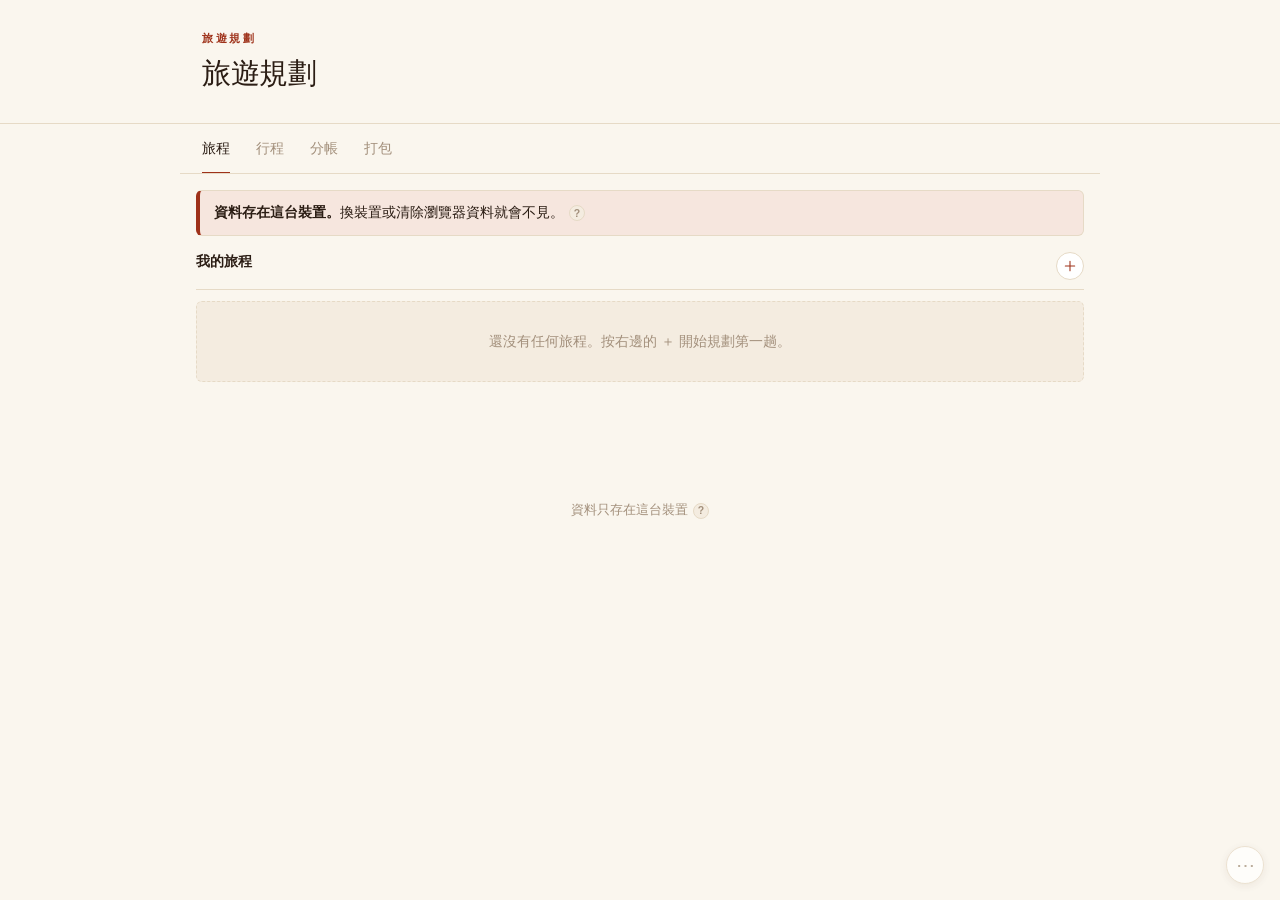
==== index.html @ a8b586dc "退回介面重新整理，回到上一版 使用者反映改壞了，整包先退回 19ecd41 的狀態。 被退掉的內容在 5af1d68，要挑項目重做時從那個 commit 取。  index.html 的版本號跟著回到" ====
<!DOCTYPE html>
<html lang="zh-Hant">
<head>
<meta charset="utf-8">
<meta name="viewport" content="width=device-width, initial-scale=1, viewport-fit=cover">
<meta name="description" content="旅遊規劃工具：行程安排、分帳結算、打包清單。資料存在自己的瀏覽器，不上傳任何伺服器。">
<meta name="theme-color" content="#1f6f5c">
<title>旅遊規劃 — 行程 · 分帳 · 打包清單</title>
<link rel="icon" href="data:image/svg+xml,<svg xmlns='http://www.w3.org/2000/svg' viewBox='0 0 100 100'><text y='.9em' font-size='90'>✈️</text></svg>">
<!-- 版本號 ?v=N：改過 js/ 或 css/ 之後要把 N 加 1，
     否則瀏覽器會沿用舊檔，造成新舊程式混在一起。-->
<link rel="stylesheet" href="css/style.css?v=18">
</head>
<body>

<header class="topbar">
  <div class="topbar-inner">
    <div class="head-main">
      <div class="eyebrow" id="headerEyebrow">Trip</div>
      <h1 id="headerTitle">旅遊規劃</h1>
      <div class="head-meta" id="headerMeta"></div>
      <div id="syncStatus" class="sync-status" hidden></div>
    </div>

  </div>
</header>

<div id="readonlyBar" class="readonly-bar" hidden>
  👀 你正在看別人分享的行程「<strong id="readonlyName"></strong>」，這是唯讀的，改不了。
</div>

<nav id="tabs" class="tabs" aria-label="主要分頁"></nav>

<main id="view" class="view"></main>

<footer class="foot">
  <p id="footNote"></p>
</footer>

<!-- 偶爾才用的操作放畫面下方，手機單手好按 -->
<nav id="headerActions" class="actionbar" aria-label="工具"></nav>

<script src="js/settle.js?v=18"></script>
<script src="js/store.js?v=18"></script>
<script src="js/cloud.js?v=18"></script>
<script src="js/share.js?v=18"></script>
<script src="js/ui.js?v=18"></script>
<script src="js/trips.js?v=18"></script>
<script src="js/itinerary.js?v=18"></script>
<script src="js/expenses.js?v=18"></script>
<script src="js/checklist.js?v=18"></script>
<script src="js/settings.js?v=18"></script>
<script src="js/app.js?v=18"></script>
</body>
</html>
---- css/style.css ----
/* style.css — 外觀樣式
 * 顏色都定義在最上面的 :root，想換色系只要改這一區就好。
 * 同時支援淺色與深色模式（跟著系統設定走）。
 */

:root {
  /* ===== 日本傳統色：秋天賞楓 =====
     砥粉 #D4BE9A ・ 狐色 #C68E3F ・ 琥珀 #C96B1E ・ 落栗 #9E3119 ・ 赤銅 #76210F
     底色與線條由「砥粉」調淡而來，文字由「赤銅」調深而來。            */
  --bg:        #faf6ee;   /* 砥粉調到最淡 */
  --surface:   #ffffff;
  --surface-2: #f4ece0;
  --line:      #e6dac6;
  --line-2:    #f1e9dc;
  --text:      #2b1d14;   /* 赤銅調深 */
  --text-soft: #6d5a4a;
  --muted:     #a3907c;

  --brand:     #9e3119;   /* 落栗：主強調色 */
  --brand-ink: #fff8f4;
  --brand-soft:#f6e6de;

  --gold:      #a8761f;   /* 狐色調深，白底上才讀得清楚（金額用） */
  --amber:     #c96b1e;   /* 琥珀 */

  /* 完成狀態刻意留一個低彩度的綠。這組傳統色全是暖色，
     若「已完成」也用暖色，就跟金額、強調色分不出來了。 */
  --ok:        #5f6e47;
  --ok-soft:   #edf0e6;
  --warn:      #a8761f;
  --warn-soft: #faf0dc;
  --danger:    #76210f;   /* 赤銅：比落栗更深，刪除才分得出來 */
  --danger-soft:#f7e7e2;

  /* 整個配色裡最深的顏色：深咖啡，由赤銅延伸而來。
     提示泡泡、浮動訊息、遮罩都用它，不使用黑色。 */
  --deep:      #3b2317;
  --deep-ink:  #faf6ee;
  --shadow-rgb: 74,45,26;   /* 所有陰影都用這個咖啡色調，不用純黑 */

  --radius:    8px;
  --radius-sm: 6px;
  --shadow:    0 1px 2px rgba(74,45,26,.05), 0 4px 16px rgba(74,45,26,.045);
  --maxw:      920px;
}

@media (prefers-color-scheme: dark) {
  :root:not([data-theme="light"]) {
    --bg:        #1d1511;
    --surface:   #271d17;
    --surface-2: #2f241c;
    --line:      #3d2f24;
    --line-2:    #2f241c;
    --text:      #f2e9dd;
    --text-soft: #bba894;
    --muted:     #8d7b68;

    --brand:     #d4714f;   /* 落栗打亮，深底上才看得清 */
    --brand-ink: #241611;
    --brand-soft:#3a211a;

    --gold:      #d9a24a;
    --amber:     #e08a3e;

    --ok:        #93a876;
    --ok-soft:   #2a3225;
    --warn:      #d9a24a;
    --warn-soft: #342711;
    --danger:    #e08168;
    --danger-soft:#3a1f17;

    /* 深色模式下底色已經很暗，泡泡要比底色「亮一階」才看得出來 */
    --deep:      #4d3a2b;
    --deep-ink:  #f6efe4;
    --shadow-rgb: 18,10,5;   /* 連陰影都用深咖啡，整份配色沒有純黑 */

    --shadow:    0 1px 2px rgba(18,10,5,.5), 0 4px 16px rgba(18,10,5,.35);
  }
}

* { box-sizing: border-box; }

html { -webkit-text-size-adjust: 100%; }

body {
  margin: 0;
  background: var(--bg);
  color: var(--text);
  font-family: "Noto Sans TC", "PingFang TC", "Microsoft JhengHei", -apple-system,
               BlinkMacSystemFont, "Segoe UI", Roboto, sans-serif;
  font-size: 15px;
  line-height: 1.65;
  -webkit-font-smoothing: antialiased;
}

h1, h2, h3, h4 { margin: 0; line-height: 1.35; }
a { color: var(--brand); }

/* ---------- 頂部：旅程名稱當主角，操作鈕收在右上 ---------- */
.topbar {
  background: var(--bg);
  border-bottom: 1px solid var(--line);
}
.topbar-inner {
  max-width: var(--maxw); margin: 0 auto;
  padding: 30px 22px 22px;
  display: flex; align-items: flex-start; gap: 14px;
}
.head-main { flex: 1; min-width: 0; }
.eyebrow {
  font-size: 10.5px; letter-spacing: .24em; text-transform: uppercase;
  color: var(--brand); font-weight: 600;
}
#headerTitle {
  font-size: 29px; font-weight: 300; letter-spacing: -.01em;
  margin: 8px 0 9px; line-height: 1.25;
}
.head-meta {
  display: flex; gap: 17px; flex-wrap: wrap;
  font-size: 12.5px; color: var(--text-soft);
  font-variant-numeric: tabular-nums;
}
.head-meta b { font-weight: 500; color: var(--text); }


.readonly-bar {
  background: var(--warn-soft); color: var(--warn);
  border-bottom: 1px solid var(--line);
  padding: 9px 16px; font-size: 14px; text-align: center;
}

/* ---------- 分頁列：純文字，靠底線標示目前位置 ---------- */
.tabs {
  position: sticky; top: 0; z-index: 20;
  background: var(--bg);
  border-bottom: 1px solid var(--line);
  display: flex; gap: 26px;
  max-width: var(--maxw); margin: 0 auto;
  padding: 0 22px;
  overflow-x: auto; scrollbar-width: none;
}
.tabs::-webkit-scrollbar { display: none; }
.tab {
  flex: none;
  appearance: none; border: 0; background: none; cursor: pointer;
  font: inherit; font-size: 14px; font-weight: 400;
  color: var(--muted);
  padding: 13px 0 12px;
  border-bottom: 2px solid transparent;
  margin-bottom: -1px; white-space: nowrap;
}
.tab:hover { color: var(--text); }
.tab.on { color: var(--text); border-bottom-color: var(--brand); font-weight: 500; }

/* ---------- 版面 ---------- */
.view { max-width: var(--maxw); margin: 0 auto; padding: 16px 16px 48px; }

/* 預設不用卡片，內容直接攤在底色上，靠標題與細線分段（秋 1 的作法） */
.block {
  background: none; border: 0; box-shadow: none;
  padding: 0; margin-bottom: 38px;
}
/* 只有需要被一眼看到的區塊才做成卡片 */
.block.is-card {
  background: var(--surface);
  border: 1px solid var(--line);
  border-radius: var(--radius);
  box-shadow: var(--shadow);
  padding: 19px 20px;
}
.block-head {
  display: flex; align-items: center; gap: 12px; flex-wrap: wrap;
  margin-bottom: 14px; padding-bottom: 11px;
  border-bottom: 1px solid var(--line);
}
.block.is-card > .block-head { border-bottom: 0; padding-bottom: 0; }
/* 主標：大、深色，一眼看得出是這一頁的主題 */
.block-head h2 {
  font-size: 19px; font-weight: 500; letter-spacing: -.005em;
  color: var(--text);
  /* min-width: max-content 讓標題不會被右邊的控制項擠扁；
     放不下時是控制項換行，不是標題被切掉 */
  flex: 1 1 auto; min-width: max-content;
}
.block-head-tag {
  font-size: 11px; letter-spacing: .14em; text-transform: uppercase;
  color: var(--muted); border: 1px solid var(--line);
  border-radius: 20px; padding: 1px 9px;
}
.count {
  display: inline-block; margin-left: 7px;
  background: var(--surface-2); color: var(--text-soft);
  border-radius: 20px; padding: 1px 9px; font-size: 12px; font-weight: 600;
}
.total { font-weight: 700; color: var(--brand); }
.sub-hint { font-weight: 400; font-size: 12px; color: var(--muted); }
.muted { color: var(--muted); font-size: 13px; margin: 6px 0; }
.muted.pad { padding: 0 2px 8px; }
.small { font-size: 13px; }
.right { text-align: right; }
.nowrap { white-space: nowrap; }

/* ---------- 按鈕 ---------- */
.btn {
  appearance: none; cursor: pointer; font: inherit;
  font-size: 14px; font-weight: 600;
  padding: 8px 15px; border-radius: var(--radius-sm);
  border: 1px solid transparent;
  transition: filter .12s, background .12s;
}
.btn:active { transform: translateY(1px); }
.btn-primary { background: var(--brand); color: var(--brand-ink); }
.btn-primary:hover { filter: brightness(1.08); }
.btn-ghost { background: var(--surface-2); color: var(--text); border-color: var(--line); }
.btn-ghost:hover { background: var(--line); }
.btn-danger-ghost { background: none; color: var(--danger); border-color: var(--danger); }
.btn-sm { padding: 5px 11px; font-size: 13px; }
.btn-row { display: flex; gap: 8px; flex-wrap: wrap; }

.icon-btn {
  appearance: none; background: none; border: 0; cursor: pointer;
  font-size: 15px; line-height: 1;
  padding: 6px; border-radius: 6px; color: var(--text-soft);
}
.icon-btn:hover { background: var(--surface-2); }
.icon-btn:disabled { opacity: .25; cursor: default; }
.icon-btn:disabled:hover { background: none; }

/* ---------- 提示框 ---------- */
.notice {
  background: var(--brand-soft); color: var(--text);
  border: 1px solid var(--line); border-left: 4px solid var(--brand);
  border-radius: var(--radius-sm);
  padding: 11px 14px; font-size: 13.5px; margin-bottom: 16px;
}
.notice-warn { background: var(--warn-soft); border-left-color: var(--warn); }
.notice ul { margin: 6px 0 0; padding-left: 20px; }

.empty {
  color: var(--muted); font-size: 14px; text-align: center;
  padding: 28px 16px;
  background: var(--surface-2); border-radius: var(--radius-sm);
  border: 1px dashed var(--line);
}
.empty-act { margin-top: 12px; }

/* ---------- 旅程卡片 ---------- */
.trip-list { display: grid; gap: 10px; }
.trip-card {
  display: flex; align-items: stretch; gap: 8px;
  border: 1px solid var(--line); border-radius: var(--radius);
  background: var(--surface);
  overflow: hidden;
}
.trip-card {
  background: var(--surface); border-color: var(--line);
}
.trip-card.is-current {
  border-color: var(--line);
  box-shadow: inset 3px 0 0 var(--brand);
}
.trip-card-main { flex: 1; min-width: 0; padding: 13px 15px; cursor: pointer; }
.trip-card-main:hover h3 { color: var(--brand); }
.trip-card-main h3 { font-size: 16px; display: flex; align-items: center; gap: 8px; flex-wrap: wrap; }
.trip-card-side { display: flex; flex-direction: column; justify-content: center; padding-right: 8px; gap: 2px; }
.trip-meta { color: var(--text-soft); font-size: 13px; margin-top: 2px; }
.trip-stats {
  display: flex; gap: 12px; flex-wrap: wrap;
  margin-top: 7px; font-size: 12.5px; color: var(--muted);
}
.pill {
  background: none; color: var(--brand);
  border: 1px solid var(--brand);
  font-size: 10.5px; font-weight: 500; padding: 0 8px; border-radius: 20px;
}

/* ---------- 成員標籤 ---------- */
.chip-row { display: flex; flex-wrap: wrap; gap: 7px; margin-bottom: 10px; }
.chip {
  display: inline-flex; align-items: center; gap: 4px;
  background: var(--surface-2); border: 1px solid var(--line);
  border-radius: 20px; padding: 4px 6px 4px 13px; font-size: 14px;
}
.chip-x {
  appearance: none; background: none; border: 0; cursor: pointer;
  color: var(--muted); font-size: 12px; padding: 2px 5px; border-radius: 50%;
}
.chip-x:hover { background: var(--danger-soft); color: var(--danger); }

/* ---------- 表格 ---------- */
.table { width: 100%; border-collapse: collapse; font-size: 14px; margin: 6px 0 4px; }
.table th {
  text-align: left; font-size: 12px; font-weight: 600; color: var(--muted);
  padding: 7px 8px; border-bottom: 1px solid var(--line); white-space: nowrap;
}
.table th.right { text-align: right; }
.table td { padding: 9px 8px; border-bottom: 1px solid var(--line); vertical-align: top; }
.table tr:last-child td { border-bottom: 0; }
.exp-title { font-weight: 600; }
.exp-sub { font-size: 12px; color: var(--muted); }
.tag {
  display: inline-block; font-size: 11px; font-weight: 600;
  background: var(--surface-2); color: var(--muted);
  border: 1px solid var(--line); border-radius: 4px; padding: 0 5px;
}
.tag-ok { background: var(--ok-soft); color: var(--ok); border-color: transparent; }

/* ---------- 行程時間軸 ---------- */
.day-tabs {
  display: flex; gap: 3px; flex-wrap: wrap; margin: 2px 0 0;
}
.day-tab {
  appearance: none; cursor: pointer; font: inherit;
  flex: 0 0 auto;
  background: none; border: 1px solid transparent;
  border-radius: 3px; padding: 5px 13px;
  font-size: 12.5px; color: var(--muted);
  font-variant-numeric: tabular-nums;
}
.day-tab:hover { color: var(--text); }
.day-tab.on { background: var(--brand); border-color: var(--brand); color: var(--brand-ink); font-weight: 500; }

.day-head {
  display: flex; align-items: baseline; gap: 10px 12px; flex-wrap: wrap;
  padding: 24px 0 12px; border-bottom: 1px solid var(--line); margin-bottom: 4px;
}
/* 日期要完整顯示，不可以被右邊的控制項擠到換行 */
.day-head h3 { font-size: 17px; font-weight: 500; flex: 1 0 100%; }
@media (min-width: 620px) { .day-head h3 { flex: 1 1 auto; } }
.day-head-side { flex: 1; justify-content: flex-end; }

/* 沒有標題、只有按鈕的那一行，不要畫分隔線 */
.block-head-bare { border-bottom: 0; padding-bottom: 0; margin-bottom: 0; }
.day-head-side { display: flex; align-items: center; gap: 10px; }
.day-head-side .muted { margin: 0; }

.timeline { list-style: none; margin: 0; padding: 0; }
.tl-item {
  display: grid;
  grid-template-columns: 62px 1fr auto;
  gap: 18px; align-items: start;
  padding: 21px 0; border-bottom: 1px solid var(--line-2);
}
.tl-item:last-child { border-bottom: 0; }

/* 左欄：時間在上、類型在下，是這一列唯一的彩色 */
.tl-when { padding-top: 1px; }
.tl-time {
  font-size: 13px; font-weight: 500; letter-spacing: .02em;
  font-variant-numeric: tabular-nums; color: var(--brand);
}
.tl-kind { font-size: 11px; color: var(--muted); margin-top: 1px; }
.tl-kind.type-fly  { color: var(--brand); }

.tl-body { min-width: 0; }
.tl-title { font-weight: 600; }
.tl-place, .tl-note, .tl-link, .tl-costline { font-size: 13px; margin-top: 2px; }
.tl-place { color: var(--text-soft); }
/* 備註左邊一條細槓，跟地點區隔開（秋 1 的做法） */
.tl-note {
  color: var(--muted); white-space: pre-wrap;
  margin-top: 7px; padding-left: 12px;
  border-left: 2px solid var(--line);
}
.tl-cost { color: var(--brand); font-weight: 600; }
.tl-actions {
  display: flex; align-items: center; gap: 1px; flex-wrap: wrap;
  justify-content: flex-end; opacity: .45; transition: opacity .12s;
}
.tl-item:hover .tl-actions, .tl-actions:focus-within { opacity: 1; }
@media (hover: none) { .tl-actions { opacity: .75; } }

/* ---------- 結算 ---------- */
.transfers { list-style: none; margin: 0 0 6px; padding: 0; }
.transfers li {
  display: flex; align-items: center; gap: 9px; flex-wrap: wrap;
  background: var(--surface-2); border: 1px solid var(--line);
  border-radius: var(--radius-sm);
  padding: 11px 14px; margin-bottom: 8px; font-size: 15px;
}
.transfers .arrow { color: var(--brand); font-weight: 700; }
.transfers .amt { margin-left: auto; font-weight: 800; color: var(--brand); font-size: 16px; }
.all-clear {
  background: var(--ok-soft); color: var(--ok);
  border-radius: var(--radius-sm); padding: 14px; text-align: center; font-weight: 600;
}
.net { font-weight: 600; font-size: 13px; white-space: nowrap; }
.net-plus { color: var(--ok); }
.net-minus { color: var(--danger); }

/* ---------- 打包清單 ---------- */
.progress-wrap { margin-bottom: 18px; }
.progress {
  height: 9px; background: var(--surface-2); border-radius: 20px;
  overflow: hidden; border: 1px solid var(--line);
}
.progress-bar { height: 100%; background: var(--brand); transition: width .25s ease; }
.progress-text { font-size: 13px; color: var(--text-soft); margin-top: 6px; }

.cl-group { border-top: 1px solid var(--line); padding-top: 12px; margin-top: 12px; }
.cl-group:first-of-type { border-top: 0; margin-top: 0; }
.cl-group-head { display: flex; align-items: center; gap: 8px; margin-bottom: 4px; }
.cl-group-head h3 { font-size: 15px; flex: 1; }
.cl-group-act { display: flex; gap: 1px; }
.cl-items { list-style: none; margin: 0; padding: 0; }
.cl-item {
  display: flex; align-items: center; gap: 6px;
  padding: 3px 0; border-bottom: 1px solid transparent;
}
.cl-item:hover { border-bottom-color: var(--line); }
.cl-check { flex: 1; display: flex; align-items: center; gap: 9px; cursor: pointer; padding: 4px 0; }
.cl-check input { width: 17px; height: 17px; accent-color: var(--brand); flex: none; }
.cl-item.done .cl-check span { text-decoration: line-through; color: var(--muted); }

/* ---------- 分頭行動 ---------- */
.tl-split { position: relative; padding-left: 13px; }
.tl-split:before {
  content: ""; position: absolute; left: 0; top: 18px; bottom: 18px;
  width: 2px; background: var(--ok); border-radius: 2px;
}

.tl-party {
  display: inline-block; margin-left: 8px;
  font-size: 11.5px; font-weight: 600; vertical-align: middle;
  background: var(--brand-soft); color: var(--brand);
  border-radius: 20px; padding: 1px 9px; white-space: nowrap;
}
.member-filter {
  font: inherit; font-size: 13px; padding: 4px 8px;
  background: var(--surface); color: var(--text);
  border: 1px solid var(--line); border-radius: 6px; max-width: 150px;
}

/* ---------- 設定面板 ---------- */
.modal-wide { max-width: 560px; }
.set-sec { padding-bottom: 18px; margin-bottom: 18px; border-bottom: 1px solid var(--line); }
.set-sec:last-child { border-bottom: 0; margin-bottom: 0; padding-bottom: 0; }
.set-title { font-size: 15px; display: flex; align-items: center; gap: 9px; margin-bottom: 4px; }
.pill-sm {
  font-size: 11px; font-weight: 600; padding: 1px 9px; border-radius: 20px;
  background: var(--surface-2); color: var(--muted); border: 1px solid var(--line);
}
.pill-sm.on { background: var(--ok-soft); color: var(--ok); border-color: transparent; }

/* ---------- 同步狀態 ---------- */
.sync-status { font-size: 11.5px; color: var(--muted); margin-top: 1px; }
.sync-ok { color: var(--ok); }
.sync-saving, .sync-loading { color: var(--brand); }
.sync-pending { color: var(--warn); }
.sync-error, .sync-conflict { color: var(--danger); font-weight: 600; }

/* ---------- 行程的示意圖 ---------- */
.tl-image { margin: 6px 0 2px; }
.tl-image img {
  max-width: 100%; width: 260px; height: auto;
  border-radius: var(--radius-sm); border: 1px solid var(--line);
  display: block; background: var(--surface-2);
}
.img-bad { font-size: 12px; color: var(--danger); }

/* ---------- 支出的備註與指定項目 ---------- */
.exp-note { font-size: 12.5px; color: var(--text-soft); margin-top: 1px; white-space: pre-wrap; }
.exp-extra { font-size: 12.5px; color: var(--brand); margin-top: 1px; }

/* ---------- 指定項目的編輯列 ---------- */
.extras { display: flex; flex-direction: column; gap: 8px; margin-bottom: 8px; }
.extra-row {
  border: 1px solid var(--line); border-radius: var(--radius-sm);
  background: var(--surface-2); padding: 9px 10px;
}
.extra-top { display: flex; gap: 6px; align-items: center; }
.extra-top .extra-label { flex: 1 1 auto; min-width: 0; }
.extra-top .extra-amount { flex: 0 0 90px; }
.extra-row input {
  font: inherit; font-size: 14px; padding: 6px 9px;
  background: var(--surface); color: var(--text);
  border: 1px solid var(--line); border-radius: 6px;
}
.extra-members { display: flex; flex-wrap: wrap; gap: 5px; margin-top: 7px; }
.check-sm { padding: 3px 10px; font-size: 13px; }
.check-sm input { width: 14px; height: 14px; }

.field-note label { margin-bottom: 3px; }
.note-text { font-size: 14px; color: var(--text-soft); white-space: pre-wrap; line-height: 1.6; }

/* ---------- 跳出視窗 ---------- */
.modal-back {
  position: fixed; inset: 0; z-index: 100;
  background: rgba(59,35,23,.46);   /* 深咖啡半透明，不用黑 */
  display: flex; align-items: flex-end; justify-content: center;
  padding: 0;
}
@media (min-width: 640px) { .modal-back { align-items: center; padding: 24px; } }

.modal {
  background: var(--surface); color: var(--text);
  border-radius: var(--radius) var(--radius) 0 0;
  width: 100%; max-width: 520px;
  max-height: 92vh; display: flex; flex-direction: column;
  box-shadow: 0 -8px 40px rgba(var(--shadow-rgb),.26);
}
@media (min-width: 640px) { .modal { border-radius: var(--radius); } }

.modal-head {
  display: flex; align-items: center; gap: 10px;
  padding: 14px 16px; border-bottom: 1px solid var(--line);
}
.modal-head h3 { font-size: 16px; flex: 1; }
.modal-body { padding: 16px; overflow-y: auto; }
.modal-foot {
  display: flex; align-items: center; gap: 8px;
  padding: 12px 16px; border-top: 1px solid var(--line);
}
.spacer { flex: 1; }

.field { margin-bottom: 14px; }
.field:last-child { margin-bottom: 0; }
.field label {
  display: block; font-size: 13px; font-weight: 600;
  color: var(--text-soft); margin-bottom: 5px;
}
.req { color: var(--danger); }
.field input, .field select, .field textarea, .share-url {
  width: 100%; font: inherit; font-size: 15px;
  padding: 9px 11px;
  background: var(--surface); color: var(--text);
  border: 1px solid var(--line); border-radius: var(--radius-sm);
}
.field input:focus, .field select:focus, .field textarea:focus {
  outline: 2px solid var(--brand); outline-offset: -1px; border-color: var(--brand);
}
.field textarea { resize: vertical; }
.hint { font-size: 12px; color: var(--muted); margin-top: 4px; }

.checks { display: flex; flex-wrap: wrap; gap: 6px; }
.check {
  display: inline-flex; align-items: center; gap: 6px;
  background: var(--surface-2); border: 1px solid var(--line);
  border-radius: 20px; padding: 6px 13px; cursor: pointer; font-size: 14px;
}
.check input { width: 16px; height: 16px; accent-color: var(--brand); }
.check:has(input:checked) { background: var(--brand-soft); border-color: var(--brand); }

.share-url { font-family: ui-monospace, SFMono-Regular, Menlo, monospace; font-size: 12px; word-break: break-all; }

/* ---------- 浮動提示 ---------- */
.toast-box {
  position: fixed; left: 50%; bottom: 24px; transform: translateX(-50%);
  z-index: 200; display: flex; flex-direction: column; gap: 8px; align-items: center;
  pointer-events: none;
}
.toast {
  background: var(--deep); color: var(--deep-ink);
  padding: 11px 16px; border-radius: var(--radius-sm);
  font-size: 13.5px; line-height: 1.6; max-width: min(320px, calc(100vw - 32px));
  box-shadow: 0 6px 24px rgba(var(--shadow-rgb),.26);
  transition: opacity .4s, transform .4s;
}
.toast-bad { background: var(--danger); }
.toast.out { opacity: 0; transform: translateY(8px); }

/* ---------- 頁尾 ---------- */
.foot {
  max-width: var(--maxw); margin: 0 auto;
  padding: 20px 16px 40px; color: var(--muted); font-size: 12.5px; text-align: center;
}
.foot p { margin: 4px 0; }
.foot code { background: var(--surface-2); padding: 1px 5px; border-radius: 4px; }

/* ---------- 手機調整 ---------- */
@media (max-width: 560px) {
  .topbar-inner { padding: 22px 18px 18px; }
  #headerTitle { font-size: 25px; margin: 7px 0 8px; }
  .head-meta { gap: 13px; font-size: 12px; }
  .tabs { padding: 0 18px; gap: 22px; }
  .view { padding: 14px 18px 48px; }
  .block { margin-bottom: 30px; }
  .block.is-card { padding: 16px 15px; }

  /* 窄螢幕：操作鈕換到下一行，內容才有完整寬度 */
  .tl-item { grid-template-columns: 54px 1fr; gap: 14px; }
  .tl-actions { grid-column: 2 / -1; justify-content: flex-start; margin-top: 4px; }

  .trip-stats { gap: 9px; }
  .table { font-size: 13px; }
  .table th, .table td { padding: 7px 5px; }
}

.filter-note {
  flex-basis: 100%; font-size: 12px; color: var(--muted);
  background: var(--surface-2); border-radius: 6px; padding: 5px 10px; margin-top: 2px;
}

/* =====================================================================
   秋 1「和紙」的排版細節
   顏色在檔案最上面的 :root，這一區只處理字體與線條的質感。
   ===================================================================== */

/* 數字一律等寬，上下列才對得齊（金額、時間、日期） */
.tl-time, .table td, .table th, .net, .transfers .amt, .total,
.trip-stats, .progress-text, .day-d, .exp-sub {
  font-variant-numeric: tabular-nums;
}

/* 時間用楓紅，是時間軸上唯一的彩色，一眼抓得到節奏 */
.tl-time { color: var(--brand); font-weight: 500; }

/* 標題字重放輕一點，少一些壓迫感 */
.block-head h2 { font-weight: 500; letter-spacing: .01em; }
.trip-card-main h3 { font-weight: 500; }
.day-head h3 { font-weight: 500; }

/* 區塊小標改成間距較開的灰字，像書的章節標 */
.sub-hint { letter-spacing: 0; text-transform: none; font-size: 12px; }

/* 金額用銀杏黃，跟楓紅的「重點」區隔開 */
.tl-cost { color: var(--gold); }

/* 線條細一點、暖一點 */
.table td, .table th { border-bottom-color: var(--line-2); }
.tl-item { border-bottom-color: var(--line-2); }
.cl-item:hover { border-bottom-color: var(--line); }

/* 當天日期底下那條線用楓紅，分段更清楚 */


/* 小標與上一段之間要留白，不然會黏在一起 */

/* ---------- 已結清 ---------- */
.settle-btn { margin-left: 10px; flex: none; }
.net-zero { color: var(--ok); }
.muted-cell { color: var(--muted); font-size: 13px; }


/* =====================================================================
   說明圓圈：長句收起來，點一下（電腦滑過去）才顯示
   ===================================================================== */
.hint-dot {
  appearance: none; cursor: pointer; font: inherit;
  display: inline-flex; align-items: center; justify-content: center;
  width: 16px; height: 16px; padding: 0; margin-left: 5px;
  border-radius: 50%; border: 1px solid var(--line);
  background: var(--surface-2); color: var(--muted);
  font-size: 10.5px; font-weight: 700; line-height: 1;
  vertical-align: middle; flex: none;
}
.hint-dot:hover, .hint-dot:focus-visible {
  background: var(--brand); border-color: var(--brand); color: var(--brand-ink); outline: none;
}
/* 提示泡泡與浮動訊息共用同一套外觀：深咖啡底、同樣的圓角與陰影 */
.hint-bubble {
  position: absolute; z-index: 300;
  background: var(--deep); color: var(--deep-ink);
  border-radius: var(--radius-sm); padding: 11px 16px;
  font-size: 13.5px; line-height: 1.6;
  box-shadow: 0 6px 24px rgba(var(--shadow-rgb),.26);
}

/* 同步狀態移到頁首標題下方 */
.sync-status { margin-top: 7px; }


/* =====================================================================
   區塊標題列：標題在左、「＋」在右
   主標（block-head h2）比小標（sec-title）大一級，層次才看得出來
   ===================================================================== */
.sec-head {
  display: flex; align-items: baseline; gap: 10px;
  margin: 30px 0 11px; padding-bottom: 9px;
  border-bottom: 1px solid var(--line);
}
.sec-head:first-of-type { margin-top: 4px; }
.sec-title { font-size: 14px; font-weight: 600; color: var(--text); flex: none; }
.sec-hint { font-size: 12px; color: var(--muted); }
.sec-head .spacer { flex: 1; }
.sec-head .btn-sm { align-self: center; }

.icon-add {
  appearance: none; cursor: pointer; font: inherit;
  width: 28px; height: 28px; flex: none; align-self: center;
  display: flex; align-items: center; justify-content: center;
  border: 1px solid var(--line); border-radius: 50%;
  background: var(--surface); color: var(--brand);
  font-size: 15px; line-height: 1; padding: 0;
}
.icon-add:hover { background: var(--brand); border-color: var(--brand); color: var(--brand-ink); }

/* 小標底下的內容要有呼吸空間 */
.sec-head + .chip-row, .sec-head + .table, .sec-head + .empty { margin-top: 2px; }

/* =====================================================================
   旅程清單：列表式，不用方框卡片
   ===================================================================== */
.trip-list { display: block; }
.trip-row {
  display: flex; align-items: flex-start; gap: 10px;
  padding: 16px 0 16px 14px;
  border-bottom: 1px solid var(--line-2);
  border-left: 3px solid transparent;
}
.trip-row:last-child { border-bottom: 0; }
.trip-row:hover { background: var(--surface-2); }
.trip-row.is-current { border-left-color: var(--brand); }
.trip-row-main { flex: 1; min-width: 0; cursor: pointer; }
.trip-row-title {
  font-size: 17px; font-weight: 500;
  display: flex; align-items: center; gap: 9px; flex-wrap: wrap;
}
.trip-row-main:hover .trip-row-title { color: var(--brand); }
.trip-row-range {
  font-size: 12.5px; color: var(--text-soft); margin-top: 3px;
  font-variant-numeric: tabular-nums;
}
.trip-row-stats { font-size: 12px; color: var(--muted); margin-top: 4px; }
.trip-row-side { display: flex; flex-direction: column; gap: 2px; flex: none; opacity: .5; }
.trip-row:hover .trip-row-side { opacity: 1; }
@media (hover: none) { .trip-row-side { opacity: .8; } }

/* ---------- 單色線條圖示 ---------- */
.ic { display: block; flex: none; }
.btn .ic, .act .ic { display: inline-block; vertical-align: -2px; }
.act .ic { display: block; margin: 0 auto; }
.icon-btn { display: inline-flex; align-items: center; justify-content: center; }
.tl-party { display: inline-flex; align-items: center; gap: 4px; }
.tl-party .ic { opacity: .8; }

/* 使用者自己填的分類圖示仍是 emoji；調成灰階，不跟主色搶注意力 */
.cl-group-head h3 { display: flex; align-items: center; gap: 7px; }
.cl-emoji { filter: grayscale(1); opacity: .65; font-size: 15px; }

/* =====================================================================
   右下角工具鈕：平常只是一顆小點，點開才展開三個動作
   不佔整排位置，也不搶注意力
   ===================================================================== */
#headerActions {
  position: fixed; right: 16px; z-index: 26;
  bottom: calc(16px + env(safe-area-inset-bottom));
  display: flex; flex-direction: column; align-items: flex-end; gap: 8px;
}
.tool-btn {
  appearance: none; cursor: pointer; font: inherit;
  width: 38px; height: 38px; padding: 0;
  display: flex; align-items: center; justify-content: center;
  border: 1px solid var(--line); border-radius: 50%;
  background: var(--surface); color: var(--muted);
  box-shadow: 0 2px 10px rgba(var(--shadow-rgb),.10);
  opacity: .72; transition: opacity .15s, color .15s;
}
.tool-btn:hover, .tool-btn[aria-expanded="true"] { opacity: 1; color: var(--brand); border-color: var(--brand); }
.tool-dots { font-size: 19px; line-height: 1; letter-spacing: 0; }

.tool-menu {
  display: flex; flex-direction: column; align-items: stretch; gap: 4px;
  background: var(--surface); border: 1px solid var(--line);
  border-radius: var(--radius); padding: 6px;
  box-shadow: 0 6px 26px rgba(var(--shadow-rgb),.16);
}
.tool-menu[hidden] { display: none; }
.tool-item {
  appearance: none; border: 0; background: none; cursor: pointer; font: inherit;
  display: flex; align-items: center; gap: 9px;
  padding: 8px 14px 8px 11px; border-radius: var(--radius-sm);
  font-size: 14px; color: var(--text); white-space: nowrap;
}
.tool-item:hover { background: var(--surface-2); color: var(--brand); }
.tool-item .ic { color: var(--muted); }
.tool-item:hover .ic { color: var(--brand); }

/* 唯讀模式只有一個動作，直接做成可見的小膠囊 */
.tool-solo {
  appearance: none; cursor: pointer; font: inherit;
  display: flex; align-items: center; gap: 7px;
  padding: 9px 16px; border-radius: 30px;
  border: 1px solid var(--brand); background: var(--brand); color: var(--brand-ink);
  font-size: 13.5px; font-weight: 500;
  box-shadow: 0 2px 12px rgba(var(--shadow-rgb),.18);
}

/* 小鈕是浮在內容上的，底部留一點空間免得蓋到最後一行 */
.view { padding-bottom: 56px; }

/* ---------- 打包清單：誰要帶 ---------- */
.cl-who {
  display: inline-flex; align-items: center; gap: 4px;
  margin-left: 8px; font-size: 11px; font-weight: 500;
  background: var(--ok-soft); color: var(--ok);
  border-radius: 20px; padding: 1px 9px; vertical-align: middle;
}
.cl-who .ic { opacity: .8; }
.cl-item.done .cl-who { opacity: .55; }
/* 只有某幾個人要帶的項目，左邊加一道細線 */
.cl-own { padding-left: 9px; border-left: 2px solid var(--ok-soft); }
.cl-item .icon-btn { opacity: .45; }
.cl-item:hover .icon-btn { opacity: 1; }
@media (hover: none) { .cl-item .icon-btn { opacity: .7; } }

.cl-group-act { align-items: center; }

/* 標題列右側的控制項收成一組，一起換行 */
.head-tools {
  display: flex; align-items: center; gap: 6px;
  margin-left: auto; flex-wrap: wrap;
}
.head-tools .member-filter { max-width: 130px; }
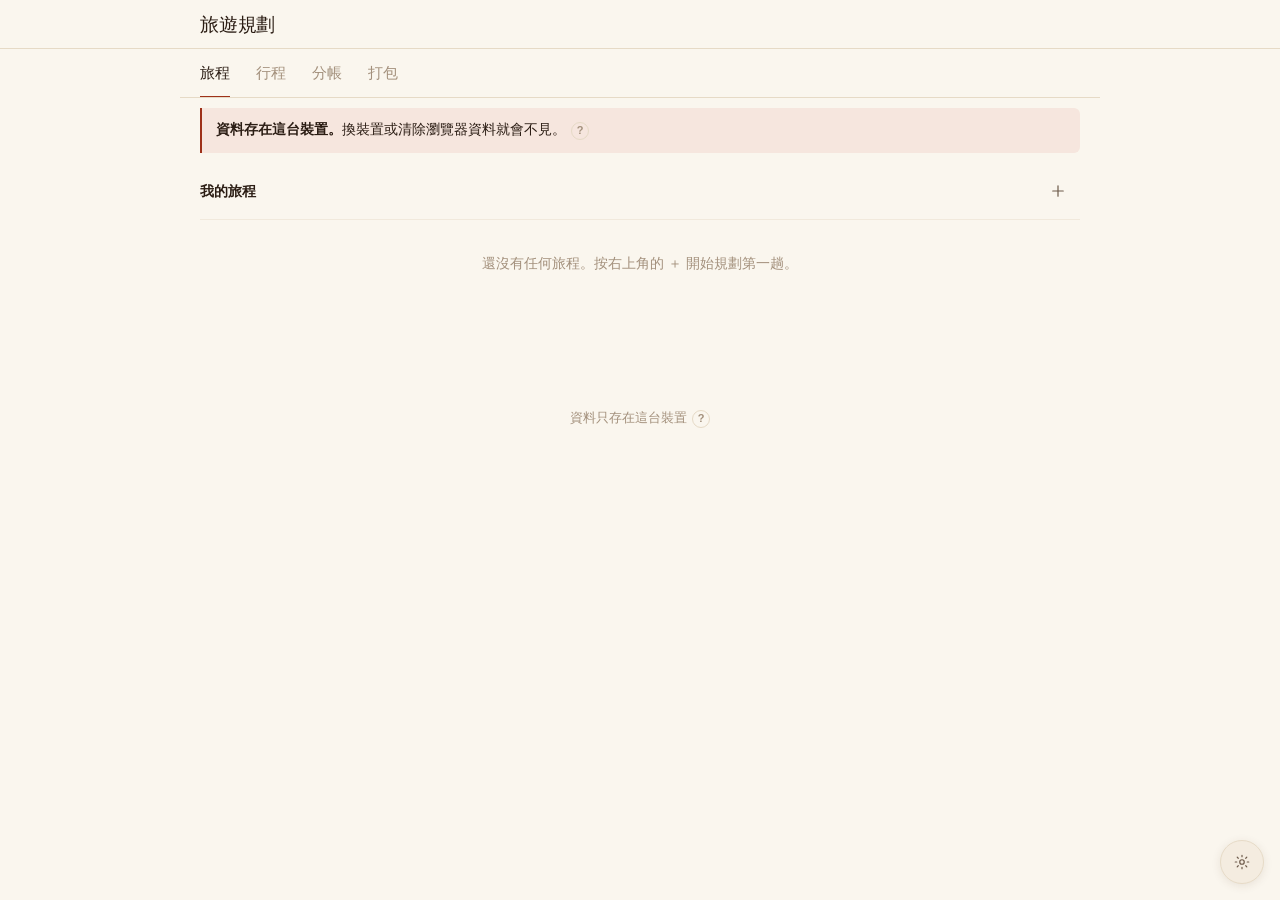
==== commit 5ee16687: "介面重整：按鈕全部統一成圖示，手機版不再擠在一起 配色完全沒動（:root 的色票一個字都沒改），這次只動版面與按鈕。 分帳計算、Google Sheets 欄位、備份與分享的資料格式也都沒動。  按" ====
--- a/index.html
+++ b/index.html
@@ -4,29 +4,28 @@
 <meta charset="utf-8">
 <meta name="viewport" content="width=device-width, initial-scale=1, viewport-fit=cover">
 <meta name="description" content="旅遊規劃工具：行程安排、分帳結算、打包清單。資料存在自己的瀏覽器，不上傳任何伺服器。">
-<meta name="theme-color" content="#1f6f5c">
+<meta name="theme-color" content="#faf6ee">
 <title>旅遊規劃 — 行程 · 分帳 · 打包清單</title>
-<link rel="icon" href="data:image/svg+xml,<svg xmlns='http://www.w3.org/2000/svg' viewBox='0 0 100 100'><text y='.9em' font-size='90'>✈️</text></svg>">
+<!-- 分頁圖示用單色線條的楓葉，不用 emoji（emoji 自帶顏色，會跟配色打架） -->
+<link rel="icon" href="data:image/svg+xml,<svg xmlns='http://www.w3.org/2000/svg' viewBox='0 0 24 24' fill='none' stroke='%239e3119' stroke-width='1.8' stroke-linecap='round' stroke-linejoin='round'><path d='M12 21v-5'/><path d='m12 16 5.5-3.2-1.6-.6 3.6-2.6-1.7-.5 2.2-2.6-4.3.5.4-2.3-2.6 1.3L12 3 10.5 6l-2.6-1.3.4 2.3-4.3-.5L6.2 9.1l-1.7.5 3.6 2.6-1.6.6z'/></svg>">
 <!-- 版本號 ?v=N：改過 js/ 或 css/ 之後要把 N 加 1，
      否則瀏覽器會沿用舊檔，造成新舊程式混在一起。-->
-<link rel="stylesheet" href="css/style.css?v=18">
+<link rel="stylesheet" href="css/style.css?v=19">
 </head>
 <body>
 
-<header class="topbar">
+<header class="topbar" id="topbar">
+  <!-- 低高度封面：用這趟旅程第一張現有的行程圖片，沒有圖片就不出現 -->
+  <div class="topbar-cover" id="headerCover" hidden></div>
   <div class="topbar-inner">
-    <div class="head-main">
-      <div class="eyebrow" id="headerEyebrow">Trip</div>
-      <h1 id="headerTitle">旅遊規劃</h1>
-      <div class="head-meta" id="headerMeta"></div>
-      <div id="syncStatus" class="sync-status" hidden></div>
-    </div>
-
+    <h1 id="headerTitle">旅遊規劃</h1>
+    <div class="head-meta" id="headerMeta"></div>
+    <div id="syncStatus" class="sync-status" hidden></div>
   </div>
 </header>
 
 <div id="readonlyBar" class="readonly-bar" hidden>
-  👀 你正在看別人分享的行程「<strong id="readonlyName"></strong>」，這是唯讀的，改不了。
+  你正在看別人分享的行程「<strong id="readonlyName"></strong>」，這是唯讀的，改不了。
 </div>
 
 <nav id="tabs" class="tabs" aria-label="主要分頁"></nav>
@@ -37,19 +36,19 @@
   <p id="footNote"></p>
 </footer>
 
-<!-- 偶爾才用的操作放畫面下方，手機單手好按 -->
+<!-- 偶爾才用的操作放畫面右下，手機單手好按 -->
 <nav id="headerActions" class="actionbar" aria-label="工具"></nav>
 
-<script src="js/settle.js?v=18"></script>
-<script src="js/store.js?v=18"></script>
-<script src="js/cloud.js?v=18"></script>
-<script src="js/share.js?v=18"></script>
-<script src="js/ui.js?v=18"></script>
-<script src="js/trips.js?v=18"></script>
-<script src="js/itinerary.js?v=18"></script>
-<script src="js/expenses.js?v=18"></script>
-<script src="js/checklist.js?v=18"></script>
-<script src="js/settings.js?v=18"></script>
-<script src="js/app.js?v=18"></script>
+<script src="js/settle.js?v=19"></script>
+<script src="js/store.js?v=19"></script>
+<script src="js/cloud.js?v=19"></script>
+<script src="js/share.js?v=19"></script>
+<script src="js/ui.js?v=19"></script>
+<script src="js/trips.js?v=19"></script>
+<script src="js/itinerary.js?v=19"></script>
+<script src="js/expenses.js?v=19"></script>
+<script src="js/checklist.js?v=19"></script>
+<script src="js/settings.js?v=19"></script>
+<script src="js/app.js?v=19"></script>
 </body>
 </html>
--- a/css/style.css
+++ b/css/style.css
@@ -78,6 +78,16 @@
   }
 }
 
+/* =====================================================================
+   版面與元件
+   配色在上面的 :root，這一區不碰顏色值，只用變數。
+
+   兩條規則，改東西前先看：
+   ① 一般內容不包卡片。靠「區塊標題 + 留白 + 細分隔線」分段。
+   ② 四個分頁上的按鈕一律是圖示鈕（.icon-btn），沒有底色、沒有中文字。
+      有文字的 .btn 只出現在彈出視窗與設定面板。
+   ===================================================================== */
+
 * { box-sizing: border-box; }
 
 html { -webkit-text-size-adjust: 100%; }
@@ -89,39 +99,67 @@
   font-family: "Noto Sans TC", "PingFang TC", "Microsoft JhengHei", -apple-system,
                BlinkMacSystemFont, "Segoe UI", Roboto, sans-serif;
   font-size: 15px;
-  line-height: 1.65;
+  line-height: 1.7;
   -webkit-font-smoothing: antialiased;
 }
 
 h1, h2, h3, h4 { margin: 0; line-height: 1.35; }
 a { color: var(--brand); }
 
-/* ---------- 頂部：旅程名稱當主角，操作鈕收在右上 ---------- */
-.topbar {
-  background: var(--bg);
-  border-bottom: 1px solid var(--line);
-}
+/* 鍵盤操作一定看得到焦點框；滑鼠點擊不會出現 */
+:focus-visible { outline: 2px solid var(--brand); outline-offset: 2px; border-radius: 6px; }
+
+/* 數字一律等寬，上下列才對得齊（金額、時間、日期） */
+.tl-time, .table td, .table th, .net, .transfers .amt, .total, .hm-item, .hm-range,
+.hm-amount, .trip-row-range, .trip-row-stats, .progress-text, .exp-sub, .day-tab, .count {
+  font-variant-numeric: tabular-nums;
+}
+
+/* =====================================================================
+   頂部：旅程頁顯示完整摘要，其他分頁只留精簡標題
+   ===================================================================== */
+.topbar { position: relative; background: var(--bg); border-bottom: 1px solid var(--line); }
+
+/* 低高度封面：用這趟旅程第一張現有的行程圖片，沒有圖片就整塊不出現。
+   下緣用底色漸層收掉，照片不會硬生生切一條邊。 */
+.topbar-cover {
+  position: relative;
+  height: 112px;
+  background-size: cover;
+  background-position: center;
+}
+.topbar-cover::after {
+  content: ""; position: absolute; inset: 0;
+  background: linear-gradient(to bottom, transparent 30%, var(--bg));
+}
+.topbar-cover[hidden] { display: none; }
+/* 暮楓底下照片要壓暗一階，不然一張亮圖會把整個頁首拉走 */
+@media (prefers-color-scheme: dark) {
+  :root:not([data-theme="light"]) .topbar-cover::after {
+    background: linear-gradient(to bottom, rgba(29,21,17,.45), rgba(29,21,17,.5) 30%, var(--bg));
+  }
+}
+
 .topbar-inner {
   max-width: var(--maxw); margin: 0 auto;
-  padding: 30px 22px 22px;
-  display: flex; align-items: flex-start; gap: 14px;
-}
-.head-main { flex: 1; min-width: 0; }
-.eyebrow {
-  font-size: 10.5px; letter-spacing: .24em; text-transform: uppercase;
-  color: var(--brand); font-weight: 600;
-}
-#headerTitle {
-  font-size: 29px; font-weight: 300; letter-spacing: -.01em;
-  margin: 8px 0 9px; line-height: 1.25;
-}
+  padding: 18px 20px 14px;
+}
+.topbar.is-compact .topbar-inner { padding: 13px 20px 11px; }
+
+/* 文字四層：① 旅程名稱 ② 區塊標題 ③ 一般內容 ④ 日期、地點與補充 */
+#headerTitle { font-size: 26px; font-weight: 300; letter-spacing: -.01em; line-height: 1.25; }
+.topbar.is-compact #headerTitle { font-size: 19px; font-weight: 400; }
+
+/* 日期、天數、人數、金額分成幾段，不要擠成一條難讀的字 */
 .head-meta {
-  display: flex; gap: 17px; flex-wrap: wrap;
-  font-size: 12.5px; color: var(--text-soft);
-  font-variant-numeric: tabular-nums;
-}
-.head-meta b { font-weight: 500; color: var(--text); }
-
+  display: flex; align-items: baseline; flex-wrap: wrap;
+  gap: 4px 14px; margin-top: 7px;
+  font-size: 13px; color: var(--muted);
+}
+.head-meta:empty { display: none; }
+.hm-range { color: var(--text-soft); }
+.hm-item b { font-weight: 600; color: var(--text); }
+.hm-amount { color: var(--gold); font-weight: 600; }
 
 .readonly-bar {
   background: var(--warn-soft); color: var(--warn);
@@ -129,108 +167,153 @@
   padding: 9px 16px; font-size: 14px; text-align: center;
 }
 
-/* ---------- 分頁列：純文字，靠底線標示目前位置 ---------- */
+/* =====================================================================
+   分頁列：純文字，靠底線標示目前位置
+   ===================================================================== */
 .tabs {
   position: sticky; top: 0; z-index: 20;
   background: var(--bg);
   border-bottom: 1px solid var(--line);
   display: flex; gap: 26px;
   max-width: var(--maxw); margin: 0 auto;
-  padding: 0 22px;
+  padding: 0 20px;
   overflow-x: auto; scrollbar-width: none;
 }
 .tabs::-webkit-scrollbar { display: none; }
 .tab {
   flex: none;
   appearance: none; border: 0; background: none; cursor: pointer;
-  font: inherit; font-size: 14px; font-weight: 400;
+  font: inherit; font-size: 14.5px; font-weight: 400;
   color: var(--muted);
-  padding: 13px 0 12px;
+  padding: 12px 0 11px;
   border-bottom: 2px solid transparent;
   margin-bottom: -1px; white-space: nowrap;
 }
 .tab:hover { color: var(--text); }
 .tab.on { color: var(--text); border-bottom-color: var(--brand); font-weight: 500; }
 
-/* ---------- 版面 ---------- */
-.view { max-width: var(--maxw); margin: 0 auto; padding: 16px 16px 48px; }
-
-/* 預設不用卡片，內容直接攤在底色上，靠標題與細線分段（秋 1 的作法） */
-.block {
-  background: none; border: 0; box-shadow: none;
-  padding: 0; margin-bottom: 38px;
-}
-/* 只有需要被一眼看到的區塊才做成卡片 */
+/* =====================================================================
+   版面：內容直接攤在底色上，不包卡片
+   ===================================================================== */
+.view { max-width: var(--maxw); margin: 0 auto; padding: 10px 20px 86px; }
+
+.block { background: none; border: 0; box-shadow: none; padding: 0; margin-bottom: 34px; }
+.block:last-child { margin-bottom: 0; }
+/* 保留定義給真的需要被框起來的東西；四個分頁目前都不用它 */
 .block.is-card {
-  background: var(--surface);
-  border: 1px solid var(--line);
-  border-radius: var(--radius);
-  box-shadow: var(--shadow);
-  padding: 19px 20px;
-}
+  background: var(--surface); border: 1px solid var(--line);
+  border-radius: var(--radius); padding: 18px;
+}
+
+/* 區塊主標題列 */
 .block-head {
-  display: flex; align-items: center; gap: 12px; flex-wrap: wrap;
-  margin-bottom: 14px; padding-bottom: 11px;
+  display: flex; align-items: center; gap: 8px 10px; flex-wrap: wrap;
+  margin: 26px 0 10px; padding-bottom: 7px;
   border-bottom: 1px solid var(--line);
 }
-.block.is-card > .block-head { border-bottom: 0; padding-bottom: 0; }
-/* 主標：大、深色，一眼看得出是這一頁的主題 */
+.block > .block-head:first-child { margin-top: 4px; }
+/* min-width: max-content 讓標題不會被右邊的控制項擠扁 */
 .block-head h2 {
-  font-size: 19px; font-weight: 500; letter-spacing: -.005em;
-  color: var(--text);
-  /* min-width: max-content 讓標題不會被右邊的控制項擠扁；
-     放不下時是控制項換行，不是標題被切掉 */
   flex: 1 1 auto; min-width: max-content;
-}
-.block-head-tag {
-  font-size: 11px; letter-spacing: .14em; text-transform: uppercase;
-  color: var(--muted); border: 1px solid var(--line);
-  border-radius: 20px; padding: 1px 9px;
-}
+  font-size: 18px; font-weight: 500; letter-spacing: .005em; color: var(--text);
+}
+
+/* 區塊小標題列（比主標小一級） */
+.sec-head {
+  display: flex; align-items: center; gap: 6px 10px; flex-wrap: wrap;
+  margin: 26px 0 8px; padding-bottom: 6px;
+  border-bottom: 1px solid var(--line-2);
+}
+.sec-head:first-of-type { margin-top: 6px; }
+.sec-title { flex: none; font-size: 14px; font-weight: 600; color: var(--text); }
+.sec-hint { font-size: 12.5px; color: var(--muted); }
+.sec-head .spacer, .block-head .spacer { flex: 1; }
+.sec-head + .chip-row, .sec-head + .table, .sec-head + .empty { margin-top: 2px; }
+
+/* 更小一級的小標，例如「每個人的明細」 */
+.sub {
+  font-size: 13px; font-weight: 600; color: var(--text-soft);
+  margin: 24px 0 4px; letter-spacing: .02em;
+}
+
 .count {
   display: inline-block; margin-left: 7px;
-  background: var(--surface-2); color: var(--text-soft);
-  border-radius: 20px; padding: 1px 9px; font-size: 12px; font-weight: 600;
-}
-.total { font-weight: 700; color: var(--brand); }
-.sub-hint { font-weight: 400; font-size: 12px; color: var(--muted); }
+  color: var(--muted); font-size: 13px; font-weight: 400;
+}
+.total { font-weight: 600; color: var(--gold); font-size: 14px; }
 .muted { color: var(--muted); font-size: 13px; margin: 6px 0; }
 .muted.pad { padding: 0 2px 8px; }
 .small { font-size: 13px; }
 .right { text-align: right; }
 .nowrap { white-space: nowrap; }
 
-/* ---------- 按鈕 ---------- */
+/* =====================================================================
+   按鈕
+
+   四個分頁上「只有圖示鈕」。沒有底色、沒有中文字、全站同一個大小。
+   有文字的 .btn 只出現在彈出視窗與設定面板（那裡是最後確認，看錯會出事）。
+   ===================================================================== */
+
+/* ---- 圖示鈕：頁面上唯一的按鈕 ---- */
+.icon-btn {
+  appearance: none; background: none; border: 0; cursor: pointer;
+  display: inline-flex; align-items: center; justify-content: center;
+  /* 看不到底色不代表點不到：點擊範圍一律 44×44 */
+  width: 44px; height: 44px; padding: 0;
+  border-radius: 10px; color: var(--text-soft);
+  transition: color .12s, background .12s;
+}
+.icon-btn:hover { background: var(--surface-2); color: var(--brand); }
+.icon-btn:active { background: var(--line-2); color: var(--brand); }
+.icon-btn:disabled { opacity: .22; cursor: default; }
+.icon-btn:disabled:hover { background: none; color: var(--text-soft); }
+/* 目前開著的切換鈕（例如行程頁的「編輯中」）。
+   做成圓的，看起來是「現在的狀態」而不是一塊按鈕 */
+.icon-btn.on { color: var(--brand-ink); background: var(--brand); border-radius: 50%; }
+.icon-btn.on:hover { background: var(--brand); color: var(--brand-ink); }
+
+/* 標籤裡的小圖示鈕（成員標籤的刪除） */
+.icon-btn.icon-sm { width: 34px; height: 34px; border-radius: 50%; }
+.icon-btn.icon-sm .ic { width: 15px; height: 15px; }
+.icon-btn.icon-sm:hover { background: var(--danger-soft); color: var(--danger); }
+
+/* 刪除鈕跟隔壁多留一點距離，手機才不會誤按 */
+.icon-btn.is-del { margin-left: 6px; }
+.icon-btn.is-del:hover, .icon-btn.is-del:active { color: var(--danger); background: var(--danger-soft); }
+
+/* 一排圖示鈕 */
+.act-row { display: flex; align-items: center; gap: 1px; flex: none; }
+.act-row.right { justify-content: flex-end; }
+
+/* ---- 文字鈕：只在彈出視窗與設定面板 ---- */
 .btn {
   appearance: none; cursor: pointer; font: inherit;
-  font-size: 14px; font-weight: 600;
-  padding: 8px 15px; border-radius: var(--radius-sm);
-  border: 1px solid transparent;
-  transition: filter .12s, background .12s;
-}
-.btn:active { transform: translateY(1px); }
-.btn-primary { background: var(--brand); color: var(--brand-ink); }
-.btn-primary:hover { filter: brightness(1.08); }
-.btn-ghost { background: var(--surface-2); color: var(--text); border-color: var(--line); }
-.btn-ghost:hover { background: var(--line); }
+  font-size: 14px; font-weight: 500;
+  display: inline-flex; align-items: center; justify-content: center; gap: 6px;
+  min-height: 40px; padding: 8px 17px;
+  border-radius: 999px; border: 1px solid transparent;
+  transition: background .12s, border-color .12s, color .12s;
+  text-decoration: none; white-space: nowrap;
+}
+.btn:disabled { opacity: .4; cursor: default; }
+.btn-primary { background: var(--brand); color: var(--brand-ink); border-color: var(--brand); }
+.btn-primary:hover:not(:disabled) { filter: brightness(1.08); }
+.btn-danger { background: var(--danger); color: var(--brand-ink); border-color: var(--danger); }
+.btn-danger:hover:not(:disabled) { filter: brightness(1.12); }
+.btn-ghost { background: none; color: var(--text); border-color: var(--line); }
+.btn-ghost:hover:not(:disabled) { background: var(--surface-2); border-color: var(--muted); }
 .btn-danger-ghost { background: none; color: var(--danger); border-color: var(--danger); }
-.btn-sm { padding: 5px 11px; font-size: 13px; }
+.btn-danger-ghost:hover { background: var(--danger-soft); }
+.btn-sm { min-height: 34px; padding: 5px 13px; font-size: 13px; }
 .btn-row { display: flex; gap: 8px; flex-wrap: wrap; }
 
-.icon-btn {
-  appearance: none; background: none; border: 0; cursor: pointer;
-  font-size: 15px; line-height: 1;
-  padding: 6px; border-radius: 6px; color: var(--text-soft);
-}
-.icon-btn:hover { background: var(--surface-2); }
-.icon-btn:disabled { opacity: .25; cursor: default; }
-.icon-btn:disabled:hover { background: none; }
-
-/* ---------- 提示框 ---------- */
+/* =====================================================================
+   提示與空狀態：不做成方框卡片
+   ===================================================================== */
 .notice {
   background: var(--brand-soft); color: var(--text);
-  border: 1px solid var(--line); border-left: 4px solid var(--brand);
-  border-radius: var(--radius-sm);
+  border: 0; border-left: 2px solid var(--brand);
+  border-radius: 0 var(--radius-sm) var(--radius-sm) 0;
   padding: 11px 14px; font-size: 13.5px; margin-bottom: 16px;
 }
 .notice-warn { background: var(--warn-soft); border-left-color: var(--warn); }
@@ -238,231 +321,277 @@
 
 .empty {
   color: var(--muted); font-size: 14px; text-align: center;
-  padding: 28px 16px;
-  background: var(--surface-2); border-radius: var(--radius-sm);
-  border: 1px dashed var(--line);
+  padding: 24px 16px; background: none; border: 0;
 }
 .empty-act { margin-top: 12px; }
 
-/* ---------- 旅程卡片 ---------- */
-.trip-list { display: grid; gap: 10px; }
-.trip-card {
-  display: flex; align-items: stretch; gap: 8px;
-  border: 1px solid var(--line); border-radius: var(--radius);
-  background: var(--surface);
-  overflow: hidden;
-}
-.trip-card {
-  background: var(--surface); border-color: var(--line);
-}
-.trip-card.is-current {
-  border-color: var(--line);
-  box-shadow: inset 3px 0 0 var(--brand);
-}
-.trip-card-main { flex: 1; min-width: 0; padding: 13px 15px; cursor: pointer; }
-.trip-card-main:hover h3 { color: var(--brand); }
-.trip-card-main h3 { font-size: 16px; display: flex; align-items: center; gap: 8px; flex-wrap: wrap; }
-.trip-card-side { display: flex; flex-direction: column; justify-content: center; padding-right: 8px; gap: 2px; }
-.trip-meta { color: var(--text-soft); font-size: 13px; margin-top: 2px; }
-.trip-stats {
-  display: flex; gap: 12px; flex-wrap: wrap;
-  margin-top: 7px; font-size: 12.5px; color: var(--muted);
-}
+/* =====================================================================
+   旅程清單：列表式，不用方框卡片
+   ===================================================================== */
+.trip-list { display: block; }
+.trip-row {
+  display: flex; align-items: center; gap: 6px;
+  padding: 13px 0 13px 13px;
+  border-bottom: 1px solid var(--line-2);
+  border-left: 2px solid transparent;
+}
+.trip-row:last-child { border-bottom: 0; }
+.trip-row:hover { background: var(--surface-2); }
+.trip-row.is-current { border-left-color: var(--brand); }
+.trip-row-main { flex: 1; min-width: 0; cursor: pointer; }
+.trip-row-title {
+  font-size: 16.5px; font-weight: 500;
+  display: flex; align-items: center; gap: 9px; flex-wrap: wrap;
+}
+.trip-row-main:hover .trip-row-title { color: var(--brand); }
+.trip-row-range { font-size: 13px; color: var(--text-soft); margin-top: 2px; }
+.trip-row-stats { font-size: 12.5px; color: var(--muted); margin-top: 3px; }
+
 .pill {
   background: none; color: var(--brand);
   border: 1px solid var(--brand);
-  font-size: 10.5px; font-weight: 500; padding: 0 8px; border-radius: 20px;
-}
-
-/* ---------- 成員標籤 ---------- */
+  font-size: 10.5px; font-weight: 500; padding: 0 8px; border-radius: 999px;
+}
+
+/* =====================================================================
+   成員標籤
+   ===================================================================== */
 .chip-row { display: flex; flex-wrap: wrap; gap: 7px; margin-bottom: 10px; }
 .chip {
-  display: inline-flex; align-items: center; gap: 4px;
+  display: inline-flex; align-items: center; gap: 2px;
+  min-height: 38px;
   background: var(--surface-2); border: 1px solid var(--line);
-  border-radius: 20px; padding: 4px 6px 4px 13px; font-size: 14px;
-}
-.chip-x {
-  appearance: none; background: none; border: 0; cursor: pointer;
-  color: var(--muted); font-size: 12px; padding: 2px 5px; border-radius: 50%;
-}
-.chip-x:hover { background: var(--danger-soft); color: var(--danger); }
-
-/* ---------- 表格 ---------- */
-.table { width: 100%; border-collapse: collapse; font-size: 14px; margin: 6px 0 4px; }
+  border-radius: 999px; padding: 2px 4px 2px 14px; font-size: 14px;
+}
+
+/* =====================================================================
+   表格（電腦版；手機版在檔案最下面改成堆疊式）
+   ===================================================================== */
+.table { width: 100%; border-collapse: collapse; font-size: 14px; margin: 4px 0; }
 .table th {
   text-align: left; font-size: 12px; font-weight: 600; color: var(--muted);
   padding: 7px 8px; border-bottom: 1px solid var(--line); white-space: nowrap;
 }
 .table th.right { text-align: right; }
-.table td { padding: 9px 8px; border-bottom: 1px solid var(--line); vertical-align: top; }
+.table td { padding: 8px; border-bottom: 1px solid var(--line-2); vertical-align: middle; }
 .table tr:last-child td { border-bottom: 0; }
-.exp-title { font-weight: 600; }
+.table .act-row { justify-content: flex-end; }
+.exp-title { font-weight: 500; }
 .exp-sub { font-size: 12px; color: var(--muted); }
+.exp-note { font-size: 12.5px; color: var(--text-soft); margin-top: 2px; white-space: pre-wrap; }
+/* 指定項目：用縮排加細線表示「附屬於上一行」，比箭頭符號穩
+   （↓→ 這類箭頭在部分中文字型下會變成豆腐字）*/
+.exp-extra {
+  font-size: 12.5px; color: var(--muted); margin-top: 3px;
+  padding-left: 10px; border-left: 2px solid var(--line-2);
+}
+.muted-cell { color: var(--muted); font-size: 13px; }
+
 .tag {
-  display: inline-block; font-size: 11px; font-weight: 600;
+  display: inline-block; font-size: 11px; font-weight: 500;
   background: var(--surface-2); color: var(--muted);
   border: 1px solid var(--line); border-radius: 4px; padding: 0 5px;
 }
 .tag-ok { background: var(--ok-soft); color: var(--ok); border-color: transparent; }
 
-/* ---------- 行程時間軸 ---------- */
-.day-tabs {
-  display: flex; gap: 3px; flex-wrap: wrap; margin: 2px 0 0;
-}
+/* =====================================================================
+   行程：天數列 + 時間軸
+   ===================================================================== */
+.day-tabs { display: flex; gap: 2px; flex-wrap: wrap; margin: 4px 0 0; }
 .day-tab {
   appearance: none; cursor: pointer; font: inherit;
   flex: 0 0 auto;
   background: none; border: 1px solid transparent;
-  border-radius: 3px; padding: 5px 13px;
+  border-radius: 999px; min-height: 32px; padding: 4px 13px;
   font-size: 12.5px; color: var(--muted);
-  font-variant-numeric: tabular-nums;
-}
-.day-tab:hover { color: var(--text); }
+}
+.day-tab:hover { color: var(--text); background: var(--surface-2); }
 .day-tab.on { background: var(--brand); border-color: var(--brand); color: var(--brand-ink); font-weight: 500; }
 
 .day-head {
-  display: flex; align-items: baseline; gap: 10px 12px; flex-wrap: wrap;
-  padding: 24px 0 12px; border-bottom: 1px solid var(--line); margin-bottom: 4px;
+  display: flex; align-items: center; gap: 6px 10px; flex-wrap: wrap;
+  padding: 16px 0 6px; border-bottom: 1px solid var(--line); margin-bottom: 2px;
 }
 /* 日期要完整顯示，不可以被右邊的控制項擠到換行 */
 .day-head h3 { font-size: 17px; font-weight: 500; flex: 1 0 100%; }
 @media (min-width: 620px) { .day-head h3 { flex: 1 1 auto; } }
-.day-head-side { flex: 1; justify-content: flex-end; }
-
-/* 沒有標題、只有按鈕的那一行，不要畫分隔線 */
-.block-head-bare { border-bottom: 0; padding-bottom: 0; margin-bottom: 0; }
-.day-head-side { display: flex; align-items: center; gap: 10px; }
-.day-head-side .muted { margin: 0; }
-
+/* flex-basis 用 auto：basis 0 的話控制項只分到半排寬度，按鈕會莫名其妙換行 */
+.day-head-side {
+  display: flex; align-items: center; flex-wrap: wrap;
+  gap: 4px; flex: 1 1 auto; justify-content: flex-end;
+}
+.day-count { font-size: 12.5px; color: var(--muted); margin-right: 2px; white-space: nowrap; }
+/* 編輯模式：整排工具加一層很淡的底，一眼看得出現在「在改東西」 */
+.day-head.is-editing { border-bottom-color: var(--brand); }
+
+.filter-note {
+  flex-basis: 100%; font-size: 12px; color: var(--muted);
+  background: var(--surface-2); border-radius: 6px; padding: 5px 10px; margin-top: 2px;
+}
+
+/* ---- 時間軸 ----
+   左：時間（楓紅）｜中：節點與淡色垂直線｜右：標題、地點、圖片、備註 */
 .timeline { list-style: none; margin: 0; padding: 0; }
 .tl-item {
   display: grid;
-  grid-template-columns: 62px 1fr auto;
-  gap: 18px; align-items: start;
-  padding: 21px 0; border-bottom: 1px solid var(--line-2);
-}
-.tl-item:last-child { border-bottom: 0; }
-
-/* 左欄：時間在上、類型在下，是這一列唯一的彩色 */
+  grid-template-columns: 46px 11px minmax(0, 1fr) auto;
+  gap: 0 10px; align-items: start;
+  padding: 16px 0;
+}
+
 .tl-when { padding-top: 1px; }
-.tl-time {
-  font-size: 13px; font-weight: 500; letter-spacing: .02em;
-  font-variant-numeric: tabular-nums; color: var(--brand);
-}
+.tl-time { font-size: 13px; font-weight: 500; letter-spacing: .02em; color: var(--brand); }
 .tl-kind { font-size: 11px; color: var(--muted); margin-top: 1px; }
-.tl-kind.type-fly  { color: var(--brand); }
+
+/* 節點與垂直線。第一筆的線從節點往下、最後一筆的線到節點為止 */
+.tl-rail { position: relative; align-self: stretch; }
+.tl-rail::before {
+  content: ""; position: absolute; left: 50%; margin-left: -.5px; width: 1px;
+  top: -16px; bottom: -16px; background: var(--line);
+}
+.tl-item:first-child .tl-rail::before { top: 9px; }
+.tl-item:last-child .tl-rail::before { bottom: auto; height: 25px; }
+.tl-item:first-child:last-child .tl-rail::before { display: none; }
+.tl-rail::after {
+  content: ""; position: absolute; left: 50%; top: 5px;
+  width: 9px; height: 9px; margin-left: -4.5px;
+  border-radius: 50%; background: var(--brand);
+  box-shadow: 0 0 0 3px var(--bg);
+}
+/* 分頭行動的那幾段，節點改成低彩度的綠，一眼看得出不是全員 */
+.tl-item.tl-split .tl-rail::after { background: var(--ok); }
 
 .tl-body { min-width: 0; }
-.tl-title { font-weight: 600; }
+.tl-title { font-weight: 600; color: var(--text); }
 .tl-place, .tl-note, .tl-link, .tl-costline { font-size: 13px; margin-top: 2px; }
-.tl-place { color: var(--text-soft); }
-/* 備註左邊一條細槓，跟地點區隔開（秋 1 的做法） */
+.tl-place { color: var(--muted); }
+/* 備註左邊一條細槓，跟地點區隔開 */
 .tl-note {
-  color: var(--muted); white-space: pre-wrap;
-  margin-top: 7px; padding-left: 12px;
-  border-left: 2px solid var(--line);
-}
-.tl-cost { color: var(--brand); font-weight: 600; }
-.tl-actions {
-  display: flex; align-items: center; gap: 1px; flex-wrap: wrap;
-  justify-content: flex-end; opacity: .45; transition: opacity .12s;
-}
-.tl-item:hover .tl-actions, .tl-actions:focus-within { opacity: 1; }
-@media (hover: none) { .tl-actions { opacity: .75; } }
-
-/* ---------- 結算 ---------- */
-.transfers { list-style: none; margin: 0 0 6px; padding: 0; }
+  color: var(--text-soft); white-space: pre-wrap;
+  margin-top: 7px; padding-left: 11px;
+  border-left: 2px solid var(--line-2);
+}
+.tl-costline { margin-top: 5px; display: flex; align-items: center; gap: 7px; flex-wrap: wrap; }
+.tl-cost { color: var(--gold); font-weight: 600; }
+.tl-party {
+  display: inline-flex; align-items: center; gap: 4px;
+  margin-left: 8px; vertical-align: middle;
+  font-size: 11.5px; font-weight: 500;
+  background: var(--brand-soft); color: var(--brand);
+  border-radius: 999px; padding: 1px 9px; white-space: nowrap;
+}
+.tl-party .ic { opacity: .8; }
+
+/* 編輯工具：平常整排不存在，按下「編輯」才出現 */
+.tl-actions { display: flex; align-items: center; gap: 1px; flex-wrap: wrap; justify-content: flex-end; }
+
+/* 行程圖片：統一 16:9 預覽，不讓一張圖吃掉整個手機畫面 */
+.tl-image { margin: 8px 0 2px; max-width: 420px; }
+.tl-image a {
+  display: block; overflow: hidden;
+  border: 1px solid var(--line); border-radius: var(--radius);
+  background: var(--surface-2);
+}
+.tl-image img {
+  display: block; width: 100%; aspect-ratio: 16 / 9;
+  object-fit: cover; background: var(--surface-2);
+}
+.img-bad { font-size: 12px; color: var(--danger); }
+
+.member-filter {
+  font: inherit; font-size: 13px; min-height: 36px; padding: 4px 8px;
+  background: var(--surface-2); color: var(--text);
+  border: 1px solid var(--line); border-radius: 8px; max-width: 150px;
+}
+
+/* =====================================================================
+   結算
+   ===================================================================== */
+.transfers { list-style: none; margin: 0 0 4px; padding: 0; }
 .transfers li {
   display: flex; align-items: center; gap: 9px; flex-wrap: wrap;
-  background: var(--surface-2); border: 1px solid var(--line);
-  border-radius: var(--radius-sm);
-  padding: 11px 14px; margin-bottom: 8px; font-size: 15px;
-}
-.transfers .arrow { color: var(--brand); font-weight: 700; }
-.transfers .amt { margin-left: auto; font-weight: 800; color: var(--brand); font-size: 16px; }
+  background: none; border: 0; border-bottom: 1px solid var(--line-2);
+  padding: 8px 2px; font-size: 15px;
+}
+.transfers li:last-child { border-bottom: 0; }
+.transfers .arrow { color: var(--brand); font-weight: 600; }
+.transfers .amt { margin-left: auto; font-weight: 700; color: var(--gold); font-size: 16px; }
+.settle-btn { flex: none; }
+
 .all-clear {
   background: var(--ok-soft); color: var(--ok);
-  border-radius: var(--radius-sm); padding: 14px; text-align: center; font-weight: 600;
+  display: flex; align-items: center; justify-content: center; gap: 7px;
+  border-radius: var(--radius-sm); padding: 14px; text-align: center; font-weight: 500;
 }
 .net { font-weight: 600; font-size: 13px; white-space: nowrap; }
 .net-plus { color: var(--ok); }
 .net-minus { color: var(--danger); }
-
-/* ---------- 打包清單 ---------- */
-.progress-wrap { margin-bottom: 18px; }
+.net-zero { color: var(--muted); }
+
+/* =====================================================================
+   打包清單
+   ===================================================================== */
+.progress-wrap { margin: 4px 0 16px; }
 .progress {
-  height: 9px; background: var(--surface-2); border-radius: 20px;
-  overflow: hidden; border: 1px solid var(--line);
-}
-.progress-bar { height: 100%; background: var(--brand); transition: width .25s ease; }
-.progress-text { font-size: 13px; color: var(--text-soft); margin-top: 6px; }
-
-.cl-group { border-top: 1px solid var(--line); padding-top: 12px; margin-top: 12px; }
+  height: 6px; background: var(--surface-2); border-radius: 999px;
+  overflow: hidden; border: 0;
+}
+.progress-bar { height: 100%; background: var(--ok); transition: width .25s ease; }
+.progress-text { font-size: 13px; color: var(--text-soft); margin-top: 7px; }
+
+.cl-group { border-top: 1px solid var(--line-2); padding-top: 10px; margin-top: 10px; }
 .cl-group:first-of-type { border-top: 0; margin-top: 0; }
-.cl-group-head { display: flex; align-items: center; gap: 8px; margin-bottom: 4px; }
-.cl-group-head h3 { font-size: 15px; flex: 1; }
-.cl-group-act { display: flex; gap: 1px; }
+.cl-group-head { display: flex; align-items: center; gap: 6px; margin-bottom: 2px; }
+.cl-group-head h3 {
+  font-size: 14.5px; font-weight: 600; flex: 1;
+  display: flex; align-items: center; gap: 7px; min-width: 0;
+}
+.cl-group-act { display: flex; align-items: center; gap: 1px; flex: none; }
 .cl-items { list-style: none; margin: 0; padding: 0; }
-.cl-item {
-  display: flex; align-items: center; gap: 6px;
-  padding: 3px 0; border-bottom: 1px solid transparent;
-}
-.cl-item:hover { border-bottom-color: var(--line); }
-.cl-check { flex: 1; display: flex; align-items: center; gap: 9px; cursor: pointer; padding: 4px 0; }
-.cl-check input { width: 17px; height: 17px; accent-color: var(--brand); flex: none; }
+.cl-item { display: flex; align-items: center; gap: 2px; }
+.cl-check { flex: 1; display: flex; align-items: center; gap: 10px; cursor: pointer; padding: 6px 0; min-width: 0; }
+.cl-check input { width: 18px; height: 18px; accent-color: var(--brand); flex: none; }
 .cl-item.done .cl-check span { text-decoration: line-through; color: var(--muted); }
-
-/* ---------- 分頭行動 ---------- */
-.tl-split { position: relative; padding-left: 13px; }
-.tl-split:before {
-  content: ""; position: absolute; left: 0; top: 18px; bottom: 18px;
-  width: 2px; background: var(--ok); border-radius: 2px;
-}
-
-.tl-party {
-  display: inline-block; margin-left: 8px;
-  font-size: 11.5px; font-weight: 600; vertical-align: middle;
-  background: var(--brand-soft); color: var(--brand);
-  border-radius: 20px; padding: 1px 9px; white-space: nowrap;
-}
-.member-filter {
-  font: inherit; font-size: 13px; padding: 4px 8px;
-  background: var(--surface); color: var(--text);
-  border: 1px solid var(--line); border-radius: 6px; max-width: 150px;
-}
-
-/* ---------- 設定面板 ---------- */
+.cl-who {
+  display: inline-flex; align-items: center; gap: 4px;
+  margin-left: 8px; font-size: 11px; font-weight: 500;
+  background: var(--ok-soft); color: var(--ok);
+  border-radius: 999px; padding: 1px 9px; vertical-align: middle;
+}
+.cl-who .ic { opacity: .8; }
+.cl-item.done .cl-who { opacity: .55; }
+/* 只有某幾個人要帶的項目，左邊加一道細線 */
+.cl-own { padding-left: 9px; border-left: 2px solid var(--ok-soft); }
+/* 使用者自己填的分類圖示仍是 emoji；調成灰階，不跟主色搶注意力 */
+.cl-emoji { filter: grayscale(1); opacity: .6; font-size: 15px; }
+
+/* 區塊標題列右側的控制項收成一組，放不下時一起換行 */
+.head-tools { display: flex; align-items: center; gap: 4px; margin-left: auto; flex-wrap: wrap; }
+.head-tools .member-filter { max-width: 130px; }
+
+/* =====================================================================
+   設定面板（這裡的按鈕一律有文字，清楚比精簡重要）
+   ===================================================================== */
 .modal-wide { max-width: 560px; }
-.set-sec { padding-bottom: 18px; margin-bottom: 18px; border-bottom: 1px solid var(--line); }
+.set-sec { padding-bottom: 20px; margin-bottom: 20px; border-bottom: 1px solid var(--line-2); }
 .set-sec:last-child { border-bottom: 0; margin-bottom: 0; padding-bottom: 0; }
-.set-title { font-size: 15px; display: flex; align-items: center; gap: 9px; margin-bottom: 4px; }
+.set-title { font-size: 15px; font-weight: 600; display: flex; align-items: center; gap: 9px; margin-bottom: 4px; }
 .pill-sm {
-  font-size: 11px; font-weight: 600; padding: 1px 9px; border-radius: 20px;
+  font-size: 11px; font-weight: 500; padding: 1px 9px; border-radius: 999px;
   background: var(--surface-2); color: var(--muted); border: 1px solid var(--line);
 }
 .pill-sm.on { background: var(--ok-soft); color: var(--ok); border-color: transparent; }
 
-/* ---------- 同步狀態 ---------- */
-.sync-status { font-size: 11.5px; color: var(--muted); margin-top: 1px; }
+/* 同步狀態：成功才用綠色，其餘都低調 */
+.sync-status { font-size: 11.5px; color: var(--muted); margin-top: 6px; }
 .sync-ok { color: var(--ok); }
-.sync-saving, .sync-loading { color: var(--brand); }
+.sync-saving, .sync-loading { color: var(--muted); }
 .sync-pending { color: var(--warn); }
 .sync-error, .sync-conflict { color: var(--danger); font-weight: 600; }
 
-/* ---------- 行程的示意圖 ---------- */
-.tl-image { margin: 6px 0 2px; }
-.tl-image img {
-  max-width: 100%; width: 260px; height: auto;
-  border-radius: var(--radius-sm); border: 1px solid var(--line);
-  display: block; background: var(--surface-2);
-}
-.img-bad { font-size: 12px; color: var(--danger); }
-
-/* ---------- 支出的備註與指定項目 ---------- */
-.exp-note { font-size: 12.5px; color: var(--text-soft); margin-top: 1px; white-space: pre-wrap; }
-.exp-extra { font-size: 12.5px; color: var(--brand); margin-top: 1px; }
-
-/* ---------- 指定項目的編輯列 ---------- */
+/* =====================================================================
+   指定項目的編輯列
+   ===================================================================== */
 .extras { display: flex; flex-direction: column; gap: 8px; margin-bottom: 8px; }
 .extra-row {
   border: 1px solid var(--line); border-radius: var(--radius-sm);
@@ -472,18 +601,17 @@
 .extra-top .extra-label { flex: 1 1 auto; min-width: 0; }
 .extra-top .extra-amount { flex: 0 0 90px; }
 .extra-row input {
-  font: inherit; font-size: 14px; padding: 6px 9px;
+  font: inherit; font-size: 14px; padding: 7px 9px;
   background: var(--surface); color: var(--text);
-  border: 1px solid var(--line); border-radius: 6px;
+  border: 1px solid var(--line); border-radius: 7px;
 }
 .extra-members { display: flex; flex-wrap: wrap; gap: 5px; margin-top: 7px; }
-.check-sm { padding: 3px 10px; font-size: 13px; }
+.check-sm { padding: 3px 11px; font-size: 13px; min-height: 32px; }
 .check-sm input { width: 14px; height: 14px; }
 
-.field-note label { margin-bottom: 3px; }
-.note-text { font-size: 14px; color: var(--text-soft); white-space: pre-wrap; line-height: 1.6; }
-
-/* ---------- 跳出視窗 ---------- */
+/* =====================================================================
+   跳出視窗（視窗、表單欄位、圖片保留圓角）
+   ===================================================================== */
 .modal-back {
   position: fixed; inset: 0; z-index: 100;
   background: rgba(59,35,23,.46);   /* 深咖啡半透明，不用黑 */
@@ -503,17 +631,17 @@
 
 .modal-head {
   display: flex; align-items: center; gap: 10px;
-  padding: 14px 16px; border-bottom: 1px solid var(--line);
-}
-.modal-head h3 { font-size: 16px; flex: 1; }
-.modal-body { padding: 16px; overflow-y: auto; }
+  padding: 10px 8px 10px 18px; border-bottom: 1px solid var(--line-2);
+}
+.modal-head h3 { font-size: 16px; font-weight: 600; flex: 1; }
+.modal-body { padding: 18px; overflow-y: auto; }
 .modal-foot {
   display: flex; align-items: center; gap: 8px;
-  padding: 12px 16px; border-top: 1px solid var(--line);
+  padding: 12px 16px; border-top: 1px solid var(--line-2);
 }
 .spacer { flex: 1; }
 
-.field { margin-bottom: 14px; }
+.field { margin-bottom: 15px; }
 .field:last-child { margin-bottom: 0; }
 .field label {
   display: block; font-size: 13px; font-weight: 600;
@@ -522,7 +650,7 @@
 .req { color: var(--danger); }
 .field input, .field select, .field textarea, .share-url {
   width: 100%; font: inherit; font-size: 15px;
-  padding: 9px 11px;
+  padding: 10px 11px;
   background: var(--surface); color: var(--text);
   border: 1px solid var(--line); border-radius: var(--radius-sm);
 }
@@ -531,19 +659,24 @@
 }
 .field textarea { resize: vertical; }
 .hint { font-size: 12px; color: var(--muted); margin-top: 4px; }
+.field-note label { margin-bottom: 3px; }
+.note-text { font-size: 14.5px; color: var(--text-soft); white-space: pre-wrap; line-height: 1.75; }
 
 .checks { display: flex; flex-wrap: wrap; gap: 6px; }
 .check {
-  display: inline-flex; align-items: center; gap: 6px;
+  display: inline-flex; align-items: center; gap: 7px;
+  min-height: 38px;
   background: var(--surface-2); border: 1px solid var(--line);
-  border-radius: 20px; padding: 6px 13px; cursor: pointer; font-size: 14px;
+  border-radius: 999px; padding: 6px 14px; cursor: pointer; font-size: 14px;
 }
 .check input { width: 16px; height: 16px; accent-color: var(--brand); }
 .check:has(input:checked) { background: var(--brand-soft); border-color: var(--brand); }
 
 .share-url { font-family: ui-monospace, SFMono-Regular, Menlo, monospace; font-size: 12px; word-break: break-all; }
 
-/* ---------- 浮動提示 ---------- */
+/* =====================================================================
+   浮動提示
+   ===================================================================== */
 .toast-box {
   position: fixed; left: 50%; bottom: 24px; transform: translateX(-50%);
   z-index: 200; display: flex; flex-direction: column; gap: 8px; align-items: center;
@@ -556,181 +689,42 @@
   box-shadow: 0 6px 24px rgba(var(--shadow-rgb),.26);
   transition: opacity .4s, transform .4s;
 }
-.toast-bad { background: var(--danger); }
+.toast-bad { background: var(--danger); color: var(--brand-ink); }
 .toast.out { opacity: 0; transform: translateY(8px); }
 
-/* ---------- 頁尾 ---------- */
-.foot {
-  max-width: var(--maxw); margin: 0 auto;
-  padding: 20px 16px 40px; color: var(--muted); font-size: 12.5px; text-align: center;
-}
-.foot p { margin: 4px 0; }
-.foot code { background: var(--surface-2); padding: 1px 5px; border-radius: 4px; }
-
-/* ---------- 手機調整 ---------- */
-@media (max-width: 560px) {
-  .topbar-inner { padding: 22px 18px 18px; }
-  #headerTitle { font-size: 25px; margin: 7px 0 8px; }
-  .head-meta { gap: 13px; font-size: 12px; }
-  .tabs { padding: 0 18px; gap: 22px; }
-  .view { padding: 14px 18px 48px; }
-  .block { margin-bottom: 30px; }
-  .block.is-card { padding: 16px 15px; }
-
-  /* 窄螢幕：操作鈕換到下一行，內容才有完整寬度 */
-  .tl-item { grid-template-columns: 54px 1fr; gap: 14px; }
-  .tl-actions { grid-column: 2 / -1; justify-content: flex-start; margin-top: 4px; }
-
-  .trip-stats { gap: 9px; }
-  .table { font-size: 13px; }
-  .table th, .table td { padding: 7px 5px; }
-}
-
-.filter-note {
-  flex-basis: 100%; font-size: 12px; color: var(--muted);
-  background: var(--surface-2); border-radius: 6px; padding: 5px 10px; margin-top: 2px;
-}
-
-/* =====================================================================
-   秋 1「和紙」的排版細節
-   顏色在檔案最上面的 :root，這一區只處理字體與線條的質感。
-   ===================================================================== */
-
-/* 數字一律等寬，上下列才對得齊（金額、時間、日期） */
-.tl-time, .table td, .table th, .net, .transfers .amt, .total,
-.trip-stats, .progress-text, .day-d, .exp-sub {
-  font-variant-numeric: tabular-nums;
-}
-
-/* 時間用楓紅，是時間軸上唯一的彩色，一眼抓得到節奏 */
-.tl-time { color: var(--brand); font-weight: 500; }
-
-/* 標題字重放輕一點，少一些壓迫感 */
-.block-head h2 { font-weight: 500; letter-spacing: .01em; }
-.trip-card-main h3 { font-weight: 500; }
-.day-head h3 { font-weight: 500; }
-
-/* 區塊小標改成間距較開的灰字，像書的章節標 */
-.sub-hint { letter-spacing: 0; text-transform: none; font-size: 12px; }
-
-/* 金額用銀杏黃，跟楓紅的「重點」區隔開 */
-.tl-cost { color: var(--gold); }
-
-/* 線條細一點、暖一點 */
-.table td, .table th { border-bottom-color: var(--line-2); }
-.tl-item { border-bottom-color: var(--line-2); }
-.cl-item:hover { border-bottom-color: var(--line); }
-
-/* 當天日期底下那條線用楓紅，分段更清楚 */
-
-
-/* 小標與上一段之間要留白，不然會黏在一起 */
-
-/* ---------- 已結清 ---------- */
-.settle-btn { margin-left: 10px; flex: none; }
-.net-zero { color: var(--ok); }
-.muted-cell { color: var(--muted); font-size: 13px; }
-
-
 /* =====================================================================
    說明圓圈：長句收起來，點一下（電腦滑過去）才顯示
    ===================================================================== */
 .hint-dot {
-  appearance: none; cursor: pointer; font: inherit;
+  appearance: none; cursor: pointer; font: inherit; position: relative;
   display: inline-flex; align-items: center; justify-content: center;
-  width: 16px; height: 16px; padding: 0; margin-left: 5px;
+  width: 18px; height: 18px; padding: 0; margin-left: 5px;
   border-radius: 50%; border: 1px solid var(--line);
-  background: var(--surface-2); color: var(--muted);
-  font-size: 10.5px; font-weight: 700; line-height: 1;
+  background: none; color: var(--muted);
+  font-size: 11px; font-weight: 700; line-height: 1;
   vertical-align: middle; flex: none;
+}
+/* 看得到的是一個小圓圈，手指點得到的範圍放大到 40×40 */
+.hint-dot::after {
+  content: ""; position: absolute; left: 50%; top: 50%;
+  width: 40px; height: 40px; transform: translate(-50%, -50%);
 }
 .hint-dot:hover, .hint-dot:focus-visible {
   background: var(--brand); border-color: var(--brand); color: var(--brand-ink); outline: none;
 }
-/* 提示泡泡與浮動訊息共用同一套外觀：深咖啡底、同樣的圓角與陰影 */
+/* 區塊標題旁邊的說明圓圈，要跟標題的基線對齊 */
+.block-head .hint-dot, .sec-head .hint-dot { vertical-align: -2px; }
+
 .hint-bubble {
   position: absolute; z-index: 300;
   background: var(--deep); color: var(--deep-ink);
   border-radius: var(--radius-sm); padding: 11px 16px;
-  font-size: 13.5px; line-height: 1.6;
+  font-size: 13.5px; line-height: 1.65;
   box-shadow: 0 6px 24px rgba(var(--shadow-rgb),.26);
 }
 
-/* 同步狀態移到頁首標題下方 */
-.sync-status { margin-top: 7px; }
-
-
-/* =====================================================================
-   區塊標題列：標題在左、「＋」在右
-   主標（block-head h2）比小標（sec-title）大一級，層次才看得出來
-   ===================================================================== */
-.sec-head {
-  display: flex; align-items: baseline; gap: 10px;
-  margin: 30px 0 11px; padding-bottom: 9px;
-  border-bottom: 1px solid var(--line);
-}
-.sec-head:first-of-type { margin-top: 4px; }
-.sec-title { font-size: 14px; font-weight: 600; color: var(--text); flex: none; }
-.sec-hint { font-size: 12px; color: var(--muted); }
-.sec-head .spacer { flex: 1; }
-.sec-head .btn-sm { align-self: center; }
-
-.icon-add {
-  appearance: none; cursor: pointer; font: inherit;
-  width: 28px; height: 28px; flex: none; align-self: center;
-  display: flex; align-items: center; justify-content: center;
-  border: 1px solid var(--line); border-radius: 50%;
-  background: var(--surface); color: var(--brand);
-  font-size: 15px; line-height: 1; padding: 0;
-}
-.icon-add:hover { background: var(--brand); border-color: var(--brand); color: var(--brand-ink); }
-
-/* 小標底下的內容要有呼吸空間 */
-.sec-head + .chip-row, .sec-head + .table, .sec-head + .empty { margin-top: 2px; }
-
-/* =====================================================================
-   旅程清單：列表式，不用方框卡片
-   ===================================================================== */
-.trip-list { display: block; }
-.trip-row {
-  display: flex; align-items: flex-start; gap: 10px;
-  padding: 16px 0 16px 14px;
-  border-bottom: 1px solid var(--line-2);
-  border-left: 3px solid transparent;
-}
-.trip-row:last-child { border-bottom: 0; }
-.trip-row:hover { background: var(--surface-2); }
-.trip-row.is-current { border-left-color: var(--brand); }
-.trip-row-main { flex: 1; min-width: 0; cursor: pointer; }
-.trip-row-title {
-  font-size: 17px; font-weight: 500;
-  display: flex; align-items: center; gap: 9px; flex-wrap: wrap;
-}
-.trip-row-main:hover .trip-row-title { color: var(--brand); }
-.trip-row-range {
-  font-size: 12.5px; color: var(--text-soft); margin-top: 3px;
-  font-variant-numeric: tabular-nums;
-}
-.trip-row-stats { font-size: 12px; color: var(--muted); margin-top: 4px; }
-.trip-row-side { display: flex; flex-direction: column; gap: 2px; flex: none; opacity: .5; }
-.trip-row:hover .trip-row-side { opacity: 1; }
-@media (hover: none) { .trip-row-side { opacity: .8; } }
-
-/* ---------- 單色線條圖示 ---------- */
-.ic { display: block; flex: none; }
-.btn .ic, .act .ic { display: inline-block; vertical-align: -2px; }
-.act .ic { display: block; margin: 0 auto; }
-.icon-btn { display: inline-flex; align-items: center; justify-content: center; }
-.tl-party { display: inline-flex; align-items: center; gap: 4px; }
-.tl-party .ic { opacity: .8; }
-
-/* 使用者自己填的分類圖示仍是 emoji；調成灰階，不跟主色搶注意力 */
-.cl-group-head h3 { display: flex; align-items: center; gap: 7px; }
-.cl-emoji { filter: grayscale(1); opacity: .65; font-size: 15px; }
-
-/* =====================================================================
-   右下角工具鈕：平常只是一顆小點，點開才展開三個動作
-   不佔整排位置，也不搶注意力
+/* =====================================================================
+   右下角工具鈕：浮在內容上，所以留一層淡米底才看得到；不是白色
    ===================================================================== */
 #headerActions {
   position: fixed; right: 16px; z-index: 26;
@@ -739,66 +733,132 @@
 }
 .tool-btn {
   appearance: none; cursor: pointer; font: inherit;
-  width: 38px; height: 38px; padding: 0;
   display: flex; align-items: center; justify-content: center;
+  width: 44px; height: 44px; padding: 0;
   border: 1px solid var(--line); border-radius: 50%;
-  background: var(--surface); color: var(--muted);
+  background: var(--surface-2); color: var(--text-soft);
   box-shadow: 0 2px 10px rgba(var(--shadow-rgb),.10);
-  opacity: .72; transition: opacity .15s, color .15s;
-}
-.tool-btn:hover, .tool-btn[aria-expanded="true"] { opacity: 1; color: var(--brand); border-color: var(--brand); }
-.tool-dots { font-size: 19px; line-height: 1; letter-spacing: 0; }
+  transition: color .15s, border-color .15s, background .15s;
+}
+.tool-btn:hover, .tool-btn[aria-expanded="true"] {
+  color: var(--brand); border-color: var(--brand); background: var(--brand-soft);
+}
 
 .tool-menu {
-  display: flex; flex-direction: column; align-items: stretch; gap: 4px;
+  display: flex; flex-direction: column; align-items: stretch; gap: 2px;
   background: var(--surface); border: 1px solid var(--line);
   border-radius: var(--radius); padding: 6px;
   box-shadow: 0 6px 26px rgba(var(--shadow-rgb),.16);
 }
 .tool-menu[hidden] { display: none; }
+/* 選單裡是「項目」不是按鈕，要有文字才知道在選什麼 */
 .tool-item {
   appearance: none; border: 0; background: none; cursor: pointer; font: inherit;
-  display: flex; align-items: center; gap: 9px;
-  padding: 8px 14px 8px 11px; border-radius: var(--radius-sm);
+  display: flex; align-items: center; gap: 10px;
+  min-height: 44px; padding: 8px 16px 8px 12px; border-radius: var(--radius-sm);
   font-size: 14px; color: var(--text); white-space: nowrap;
 }
 .tool-item:hover { background: var(--surface-2); color: var(--brand); }
 .tool-item .ic { color: var(--muted); }
 .tool-item:hover .ic { color: var(--brand); }
 
-/* 唯讀模式只有一個動作，直接做成可見的小膠囊 */
+/* 唯讀模式的「存一份到我的裝置」是給收到連結的人按的，
+   他們沒看過這個工具，所以這一顆一定要有文字 */
 .tool-solo {
   appearance: none; cursor: pointer; font: inherit;
   display: flex; align-items: center; gap: 7px;
-  padding: 9px 16px; border-radius: 30px;
+  min-height: 44px; padding: 9px 18px; border-radius: 999px;
   border: 1px solid var(--brand); background: var(--brand); color: var(--brand-ink);
   font-size: 13.5px; font-weight: 500;
   box-shadow: 0 2px 12px rgba(var(--shadow-rgb),.18);
 }
 
-/* 小鈕是浮在內容上的，底部留一點空間免得蓋到最後一行 */
-.view { padding-bottom: 56px; }
-
-/* ---------- 打包清單：誰要帶 ---------- */
-.cl-who {
-  display: inline-flex; align-items: center; gap: 4px;
-  margin-left: 8px; font-size: 11px; font-weight: 500;
-  background: var(--ok-soft); color: var(--ok);
-  border-radius: 20px; padding: 1px 9px; vertical-align: middle;
-}
-.cl-who .ic { opacity: .8; }
-.cl-item.done .cl-who { opacity: .55; }
-/* 只有某幾個人要帶的項目，左邊加一道細線 */
-.cl-own { padding-left: 9px; border-left: 2px solid var(--ok-soft); }
-.cl-item .icon-btn { opacity: .45; }
-.cl-item:hover .icon-btn { opacity: 1; }
-@media (hover: none) { .cl-item .icon-btn { opacity: .7; } }
-
-.cl-group-act { align-items: center; }
-
-/* 標題列右側的控制項收成一組，一起換行 */
-.head-tools {
-  display: flex; align-items: center; gap: 6px;
-  margin-left: auto; flex-wrap: wrap;
-}
-.head-tools .member-filter { max-width: 130px; }
+/* =====================================================================
+   單色線條圖示
+   ===================================================================== */
+.ic { display: block; flex: none; }
+.btn .ic, .tool-btn .ic, .tool-solo .ic, .tool-item .ic { display: block; }
+
+/* =====================================================================
+   頁尾
+   ===================================================================== */
+.foot {
+  max-width: var(--maxw); margin: 0 auto;
+  padding: 18px 20px 40px; color: var(--muted); font-size: 12.5px; text-align: center;
+}
+.foot p { margin: 4px 0; }
+.foot code { background: var(--surface-2); padding: 1px 5px; border-radius: 4px; }
+
+/* =====================================================================
+   手機調整（桌面版維持原本的寬度與留白）
+   ===================================================================== */
+@media (max-width: 560px) {
+  .topbar-cover { height: 96px; }
+  .topbar-inner { padding: 16px 18px 12px; }
+  #headerTitle { font-size: 23px; }
+  .topbar.is-compact .topbar-inner { padding: 11px 18px 9px; }
+  .topbar.is-compact #headerTitle { font-size: 18px; }
+  .head-meta { gap: 3px 12px; font-size: 12.5px; }
+
+  .tabs { padding: 0 18px; gap: 20px; }
+  .view { padding: 10px 18px 86px; }
+  .block { margin-bottom: 28px; }
+  .block.is-card { padding: 16px 15px; }
+
+  /* 日期自己一行，控制項整組換到下一行，按鈕才不會被擠到字疊字 */
+  .day-head-side { flex: 1 0 100%; justify-content: flex-start; }
+  .member-filter { max-width: 124px; }
+
+  /* 窄螢幕：編輯工具換到下一行，內容才有完整寬度 */
+  .tl-item { grid-template-columns: 42px 11px minmax(0, 1fr); gap: 0 9px; }
+  .tl-actions { grid-column: 3 / -1; justify-content: flex-start; margin-top: 2px; }
+  .tl-image { max-width: 100%; }
+
+  .modal-body { padding: 16px; }
+
+  /* -------------------------------------------------------------
+     手機上的表格改成「一筆一塊」的堆疊式。
+     四欄五欄硬塞進 375px 會擠成一團，這是手機上最難看的地方。
+     電腦版完全不受影響（這一段只在 560px 以下生效）。
+     ------------------------------------------------------------- */
+  .table-stack thead, .table-net thead { display: none; }
+  .table-stack, .table-stack tbody, .table-stack tr, .table-stack td,
+  .table-net, .table-net tbody { display: block; width: 100%; }
+  .table-stack tr {
+    padding: 11px 0; border-bottom: 1px solid var(--line-2);
+    display: grid; grid-template-columns: minmax(0, 1fr) auto; align-items: start;
+    column-gap: 10px;
+  }
+  .table-stack tr:last-child { border-bottom: 0; }
+  .table-stack td { border: 0; padding: 0; }
+  /* 第一欄是主要內容，佔滿左半邊 */
+  .table-stack td.st-main { grid-column: 1; }
+  /* 金額永遠靠右，跟主要內容同一行 */
+  .table-stack td.st-amount { grid-column: 2; text-align: right; font-weight: 600; white-space: nowrap; }
+  /* 補充資訊（誰付的、分給誰、日期）合成一行灰字，跨整欄 */
+  .table-stack td.st-sub {
+    grid-column: 1 / -1; font-size: 12.5px; color: var(--muted);
+    margin-top: 2px; display: flex; flex-wrap: wrap; gap: 2px 10px;
+  }
+  .table-stack td.st-sub:empty { display: none; }
+  /* 操作鈕自己一列靠右 */
+  .table-stack td.st-act { grid-column: 1 / -1; }
+  .table-stack td.st-act .act-row { justify-content: flex-end; }
+
+  /* 「每個人的明細」欄位更多，改成每人一塊、項目與數字左右對齊 */
+  .table-net tr {
+    display: block; padding: 10px 0 12px;
+    border-bottom: 1px solid var(--line-2);
+  }
+  .table-net tr:last-child { border-bottom: 0; }
+  .table-net td { display: flex; justify-content: space-between; gap: 12px; padding: 2px 0; }
+  .table-net td.st-name {
+    font-weight: 600; font-size: 14.5px; display: block;
+    margin-bottom: 3px; color: var(--text);
+  }
+  .table-net td::before {
+    content: attr(data-label); color: var(--muted); font-size: 12.5px; font-weight: 400;
+  }
+  .table-net td.st-name::before { content: none; }
+  .table-net td.is-empty { display: none; }
+}
